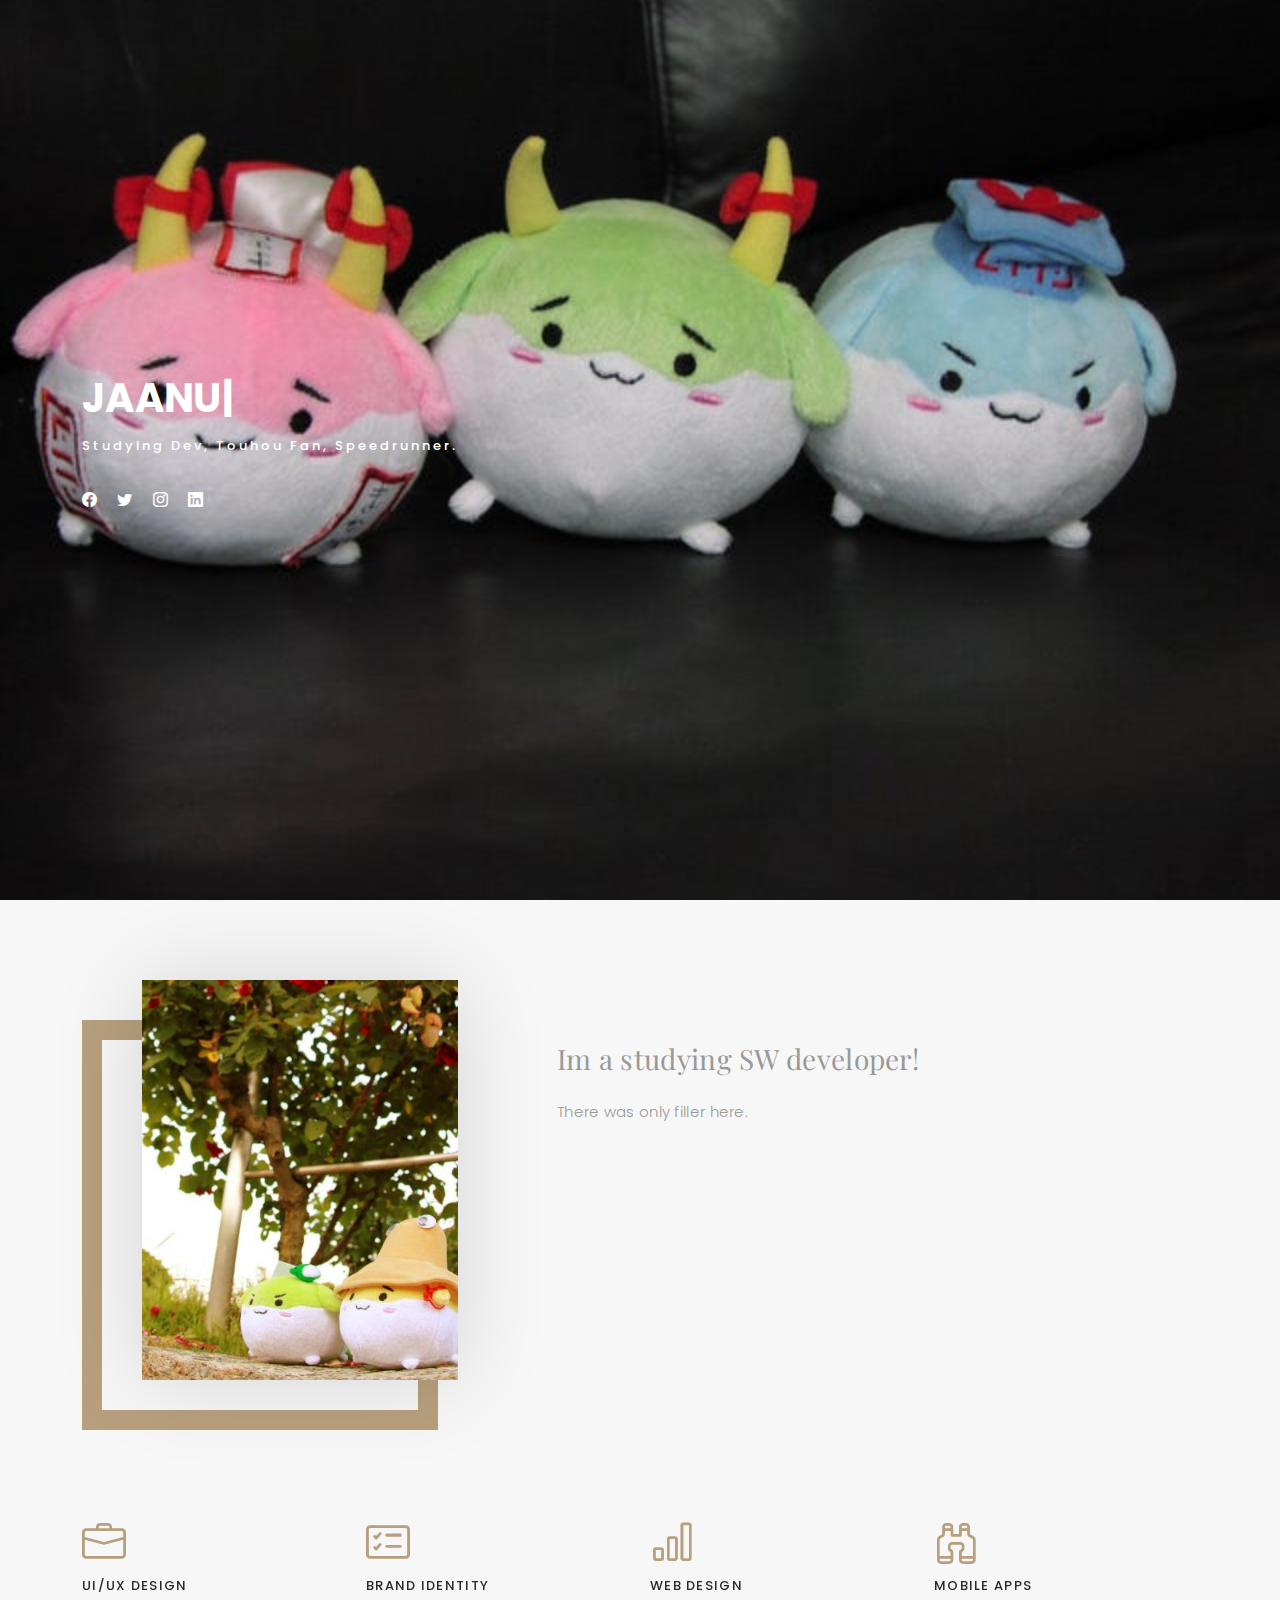
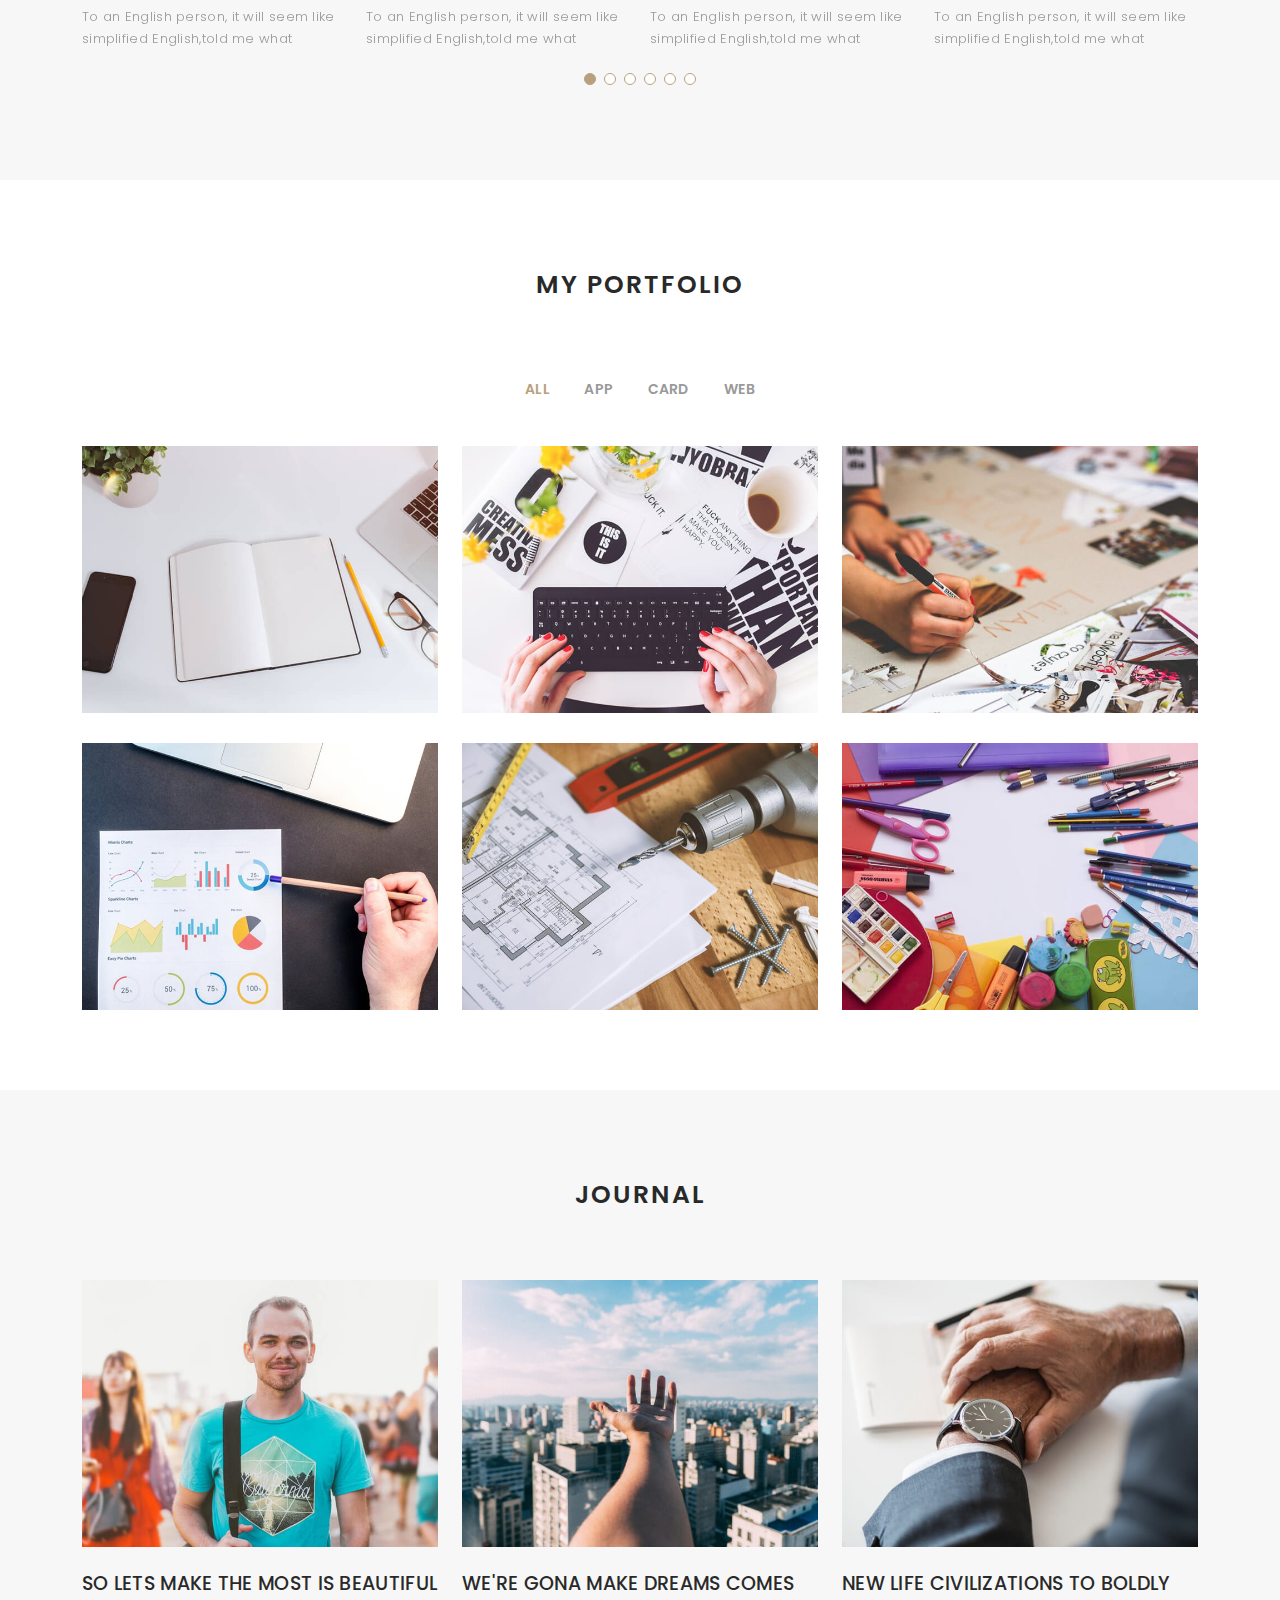
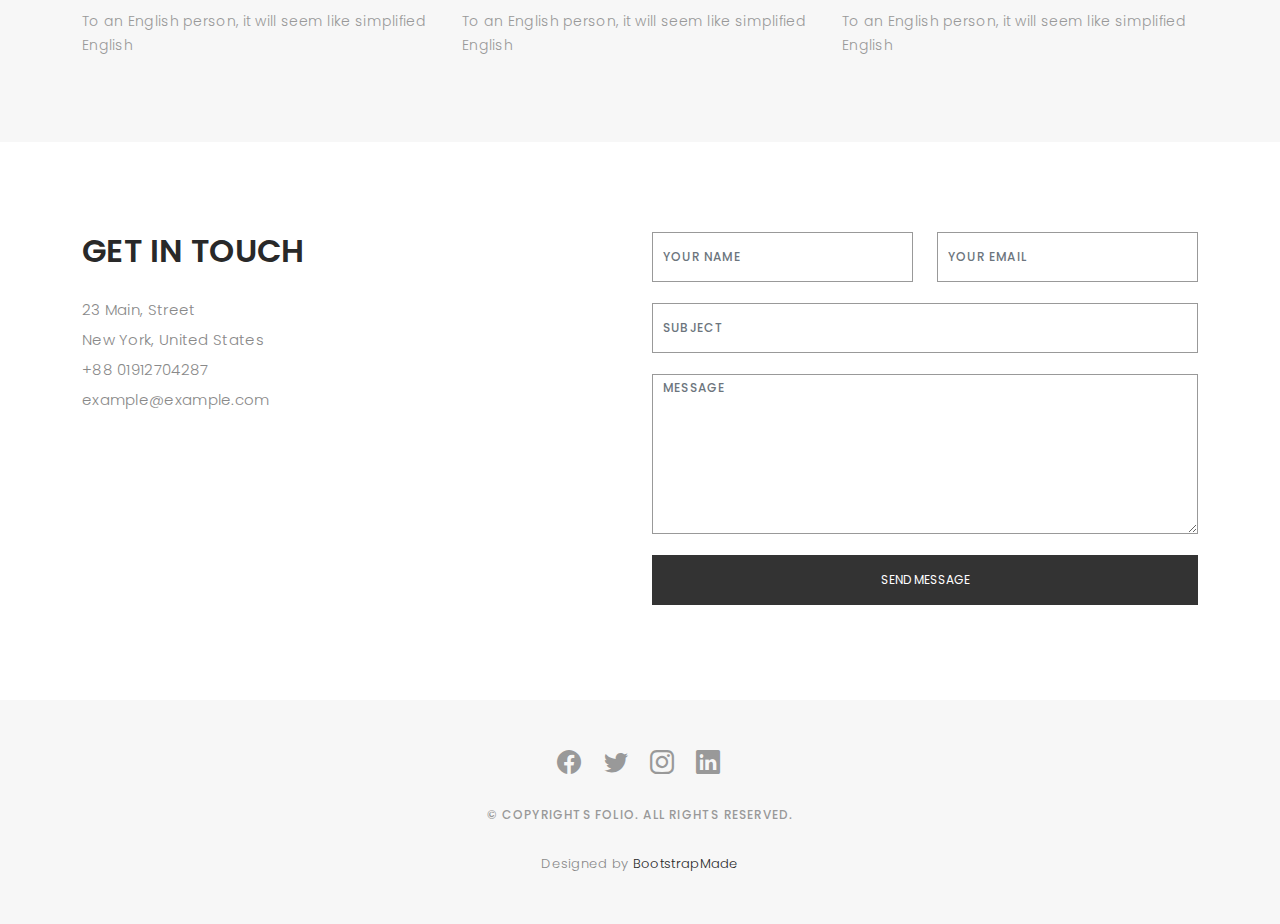
==== index.html @ e224da46 "toka" ====
<!DOCTYPE html>
<html lang="en">

<head>
  <meta charset="utf-8">
  <meta content="width=device-width, initial-scale=1.0" name="viewport">

  <title>Folio Bootstrap Template - Index</title>
  <meta content="" name="description">
  <meta content="" name="keywords">

  <!-- Favicons -->
  <link href="assets/img/favicon.png" rel="icon">
  <link href="assets/img/apple-touch-icon.png" rel="apple-touch-icon">

  <!-- Google Fonts -->
  <link href="https://fonts.googleapis.com/css?family=Poppins:300,300i,400,400i,500,500i,600,600i,700,700i|Playfair+Display:400,400i,500,500i,600,600i,700,700i,900,900i" rel="stylesheet">

  <!-- Vendor CSS Files -->
  <link href="assets/vendor/bootstrap/css/bootstrap.min.css" rel="stylesheet">
  <link href="assets/vendor/bootstrap-icons/bootstrap-icons.css" rel="stylesheet">
  <link href="assets/vendor/boxicons/css/boxicons.min.css" rel="stylesheet">
  <link href="assets/vendor/glightbox/css/glightbox.min.css" rel="stylesheet">
  <link href="assets/vendor/swiper/swiper-bundle.min.css" rel="stylesheet">

  <!-- Template Main CSS File -->
  <link href="assets/css/style.css" rel="stylesheet">

  <!-- =======================================================
  * Template Name: Folio - v4.7.0
  * Template URL: https://bootstrapmade.com/folio-bootstrap-portfolio-template/
  * Author: BootstrapMade.com
  * License: https://bootstrapmade.com/license/
  ======================================================== -->
</head>

<body>

  <!-- ======= Header ======= -->
  <header id="header" class="fixed-top ">
    <div class="container d-flex align-items-center justify-content-between">

      <a href="index.html" class="logo"><img src="assets/img/logo.png" alt="" class="img-fluid"></a>
      <!-- Uncomment below if you prefer to use an text logo -->
      <!-- <h1 class="logo"><a href="index.html">Folio</a></h1> -->

      <nav id="navbar" class="navbar">
        <ul>
          <li><a class="nav-link scrollto active" href="#hero">Home</a></li>
          <li><a class="nav-link scrollto" href="#about">About</a></li>
          <li><a class="nav-link  scrollto" href="#portfolio">Portfolio</a></li>
          <li><a class="nav-link  scrollto" href="#journal">Blog</a></li>
          <li class="dropdown"><a href="#"><span>Drop Down</span> <i class="bi bi-chevron-down"></i></a>
            <ul>
              <li><a href="#">Drop Down 1</a></li>
              <li class="dropdown"><a href="#"><span>Deep Drop Down</span> <i class="bi bi-chevron-right"></i></a>
                <ul>
                  <li><a href="#">Deep Drop Down 1</a></li>
                  <li><a href="#">Deep Drop Down 2</a></li>
                  <li><a href="#">Deep Drop Down 3</a></li>
                  <li><a href="#">Deep Drop Down 4</a></li>
                  <li><a href="#">Deep Drop Down 5</a></li>
                </ul>
              </li>
              <li><a href="#">Drop Down 2</a></li>
              <li><a href="#">Drop Down 3</a></li>
              <li><a href="#">Drop Down 4</a></li>
            </ul>
          </li>
          <li><a class="nav-link scrollto" href="#contact">Contact</a></li>
        </ul>
        <i class="bi bi-list mobile-nav-toggle"></i>
      </nav><!-- .navbar -->

    </div>
  </header><!-- End Header -->

  <!-- ======= Hero Section ======= -->
  <div id="hero" class="home">

    <div class="container">
      <div class="hero-content">
        <h1><span class="typed" data-typed-items="Jaanu Ville, Student, Quick, Writer, Music addict"></span></h1>
        <p>Studying Dev, Touhou fan, speedrunner.</p>

        <ul class="list-unstyled list-social">
          <li><a href="#"><i class="bi bi-facebook"></i></a></li>
          <li><a href="#"><i class="bi bi-twitter"></i></a></li>
          <li><a href="#"><i class="bi bi-instagram"></i></a></li>
          <li><a href="#"><i class="bi bi-linkedin"></i></a></li>
        </ul>
      </div>
    </div>
  </div><!-- End Hero -->

  <main id="main">

    <!-- ======= About Section ======= -->
    <div id="about" class="paddsection">
      <div class="container">
        <div class="row justify-content-between">

          <div class="col-lg-4 ">
            <div class="div-img-bg">
              <div class="about-img">
                <img src="assets/img/me.jpg" class="img-responsive" alt="me">
              </div>
            </div>
          </div>

          <div class="col-lg-7">
            <div class="about-descr">

              <p class="p-heading">Im a studying SW developer!</p>
              <p class="separator">There was only filler here.</p>

            </div>

          </div>
        </div>
      </div>
    </div><!-- End About Section -->

    <!-- ======= Services Section ======= -->
    <div id="services">
      <div class="container">

        <div class="services-slider swiper" data-aos="fade-up" data-aos-delay="100">
          <div class="swiper-wrapper">

            <div class="swiper-slide">
              <div class="services-block">
                <i class="bi bi-briefcase"></i>
                <span>UI/UX DESIGN</span>
                <p class="separator">To an English person, it will seem like simplified English,told me what </p>
              </div>
            </div><!-- End testimonial item -->

            <div class="swiper-slide">
              <div class="services-block">
                <i class="bi bi-card-checklist"></i>
                <span>BRAND IDENTITY</span>
                <p class="separator">To an English person, it will seem like simplified English,told me what </p>
              </div>
            </div><!-- End testimonial item -->

            <div class="swiper-slide">
              <div class="services-block">
                <i class="bi bi-bar-chart"></i>
                <span>WEB DESIGN</span>
                <p class="separator">To an English person, it will seem like simplified English,told me what </p>
              </div>
            </div><!-- End testimonial item -->

            <div class="swiper-slide">
              <div class="services-block">
                <i class="bi bi-binoculars"></i>
                <span>MOBILE APPS</span>
                <p class="separator">To an English person, it will seem like simplified English,told me what </p>
              </div>
            </div><!-- End testimonial item -->

            <div class="swiper-slide">
              <div class="services-block">
                <i class="bi bi-brightness-high"></i>
                <span>Analytics</span>
                <p class="separator">To an English person, it will seem like simplified English,told me what </p>
              </div>
            </div><!-- End testimonial item -->

            <div class="swiper-slide">
              <div class="services-block">
                <i class="bi bi-calendar4-week"></i>
                <span>PHOTOGRAPHY</span>
                <p class="separator">To an English person, it will seem like simplified English,told me what </p>
              </div>
            </div><!-- End testimonial item -->

          </div>
          <div class="swiper-pagination"></div>
        </div>

      </div>

    </div><!-- End Services Section -->

    <!-- ======= Portfolio Section ======= -->
    <div id="portfolio" class="paddsection">

      <div class="container">
        <div class="section-title text-center">
          <h2>My Portfolio</h2>
        </div>
      </div>

      <div class="container">

        <div class="row">
          <div class="col-lg-12 d-flex justify-content-center">
            <ul id="portfolio-flters">
              <li data-filter="*" class="filter-active">All</li>
              <li data-filter=".filter-app">App</li>
              <li data-filter=".filter-card">Card</li>
              <li data-filter=".filter-web">Web</li>
            </ul>
          </div>
        </div>

        <div class="row portfolio-container">

          <div class="col-lg-4 col-md-6 portfolio-item filter-app">
            <img src="assets/img/portfolio/portfolio-1.jpg" class="img-fluid" alt="">
            <div class="portfolio-info">
              <h4>App 1</h4>
              <p>App</p>
              <a href="assets/img/portfolio/portfolio-1.jpg" data-gallery="portfolioGallery" class="portfolio-lightbox preview-link" title="App 1"><i class="bx bx-plus"></i></a>
              <a href="portfolio-details.html" class="details-link" title="More Details"><i class="bx bx-link"></i></a>
            </div>
          </div>

          <div class="col-lg-4 col-md-6 portfolio-item filter-web">
            <img src="assets/img/portfolio/portfolio-2.jpg" class="img-fluid" alt="">
            <div class="portfolio-info">
              <h4>Web 3</h4>
              <p>Web</p>
              <a href="assets/img/portfolio/portfolio-2.jpg" data-gallery="portfolioGallery" class="portfolio-lightbox preview-link" title="Web 3"><i class="bx bx-plus"></i></a>
              <a href="portfolio-details.html" class="details-link" title="More Details"><i class="bx bx-link"></i></a>
            </div>
          </div>

          <div class="col-lg-4 col-md-6 portfolio-item filter-app">
            <img src="assets/img/portfolio/portfolio-3.jpg" class="img-fluid" alt="">
            <div class="portfolio-info">
              <h4>App 2</h4>
              <p>App</p>
              <a href="assets/img/portfolio/portfolio-3.jpg" data-gallery="portfolioGallery" class="portfolio-lightbox preview-link" title="App 2"><i class="bx bx-plus"></i></a>
              <a href="portfolio-details.html" class="details-link" title="More Details"><i class="bx bx-link"></i></a>
            </div>
          </div>

          <div class="col-lg-4 col-md-6 portfolio-item filter-card">
            <img src="assets/img/portfolio/portfolio-4.jpg" class="img-fluid" alt="">
            <div class="portfolio-info">
              <h4>Card 2</h4>
              <p>Card</p>
              <a href="assets/img/portfolio/portfolio-4.jpg" data-gallery="portfolioGallery" class="portfolio-lightbox preview-link" title="Card 2"><i class="bx bx-plus"></i></a>
              <a href="portfolio-details.html" class="details-link" title="More Details"><i class="bx bx-link"></i></a>
            </div>
          </div>

          <div class="col-lg-4 col-md-6 portfolio-item filter-web">
            <img src="assets/img/portfolio/portfolio-5.jpg" class="img-fluid" alt="">
            <div class="portfolio-info">
              <h4>Web 2</h4>
              <p>Web</p>
              <a href="assets/img/portfolio/portfolio-5.jpg" data-gallery="portfolioGallery" class="portfolio-lightbox preview-link" title="Web 2"><i class="bx bx-plus"></i></a>
              <a href="portfolio-details.html" class="details-link" title="More Details"><i class="bx bx-link"></i></a>
            </div>
          </div>

          <div class="col-lg-4 col-md-6 portfolio-item filter-app">
            <img src="assets/img/portfolio/portfolio-6.jpg" class="img-fluid" alt="">
            <div class="portfolio-info">
              <h4>App 3</h4>
              <p>App</p>
              <a href="assets/img/portfolio/portfolio-6.jpg" data-gallery="portfolioGallery" class="portfolio-lightbox preview-link" title="App 3"><i class="bx bx-plus"></i></a>
              <a href="portfolio-details.html" class="details-link" title="More Details"><i class="bx bx-link"></i></a>
            </div>
          </div>

        </div>

      </div>

    </div><!-- End Portfolio Section -->

    <!-- ======= Journal Section ======= -->
    <div id="journal" class="text-left paddsection">

      <div class="container">
        <div class="section-title text-center">
          <h2>journal</h2>
        </div>
      </div>

      <div class="container">
        <div class="journal-block">
          <div class="row">

            <div class="col-lg-4 col-md-6">
              <div class="journal-info">

                <a href="blog-single.html"><img src="assets/img/blog-post-1.jpg" class="img-responsive" alt="img"></a>

                <div class="journal-txt">

                  <h4><a href="blog-single.html">SO LETS MAKE THE MOST IS BEAUTIFUL</a></h4>
                  <p class="separator">To an English person, it will seem like simplified English
                  </p>

                </div>

              </div>
            </div>

            <div class="col-lg-4 col-md-6">
              <div class="journal-info">

                <a href="blog-single.html"><img src="assets/img/blog-post-2.jpg" class="img-responsive" alt="img"></a>

                <div class="journal-txt">

                  <h4><a href="blog-single.html">WE'RE GONA MAKE DREAMS COMES</a></h4>
                  <p class="separator">To an English person, it will seem like simplified English
                  </p>

                </div>

              </div>
            </div>

            <div class="col-lg-4 col-md-6">
              <div class="journal-info">

                <a href="blog-single.html"><img src="assets/img/blog-post-3.jpg" class="img-responsive" alt="img"></a>

                <div class="journal-txt">

                  <h4><a href="blog-single.html">NEW LIFE CIVILIZATIONS TO BOLDLY</a></h4>
                  <p class="separator">To an English person, it will seem like simplified English
                  </p>

                </div>

              </div>
            </div>

          </div>
        </div>
      </div>

    </div><!-- End Journal Section -->

    <!-- ======= Contact Section ======= -->
    <div id="contact" class="paddsection">
      <div class="container">
        <div class="contact-block1">
          <div class="row">

            <div class="col-lg-6">
              <div class="contact-contact">

                <h2 class="mb-30">GET IN TOUCH</h2>

                <ul class="contact-details">
                  <li><span>23 Main, Street</span></li>
                  <li><span>New York, United States</span></li>
                  <li><span>+88 01912704287</span></li>
                  <li><span>example@example.com</span></li>
                </ul>

              </div>
            </div>

            <div class="col-lg-6">
              <form action="forms/contact.php" method="post" role="form" class="php-email-form">
                <div class="row gy-3">

                  <div class="col-lg-6">
                    <div class="form-group contact-block1">
                      <input type="text" name="name" class="form-control" id="name" placeholder="Your Name" required>
                    </div>
                  </div>

                  <div class="col-lg-6">
                    <div class="form-group">
                      <input type="email" class="form-control" name="email" id="email" placeholder="Your Email" required>
                    </div>
                  </div>

                  <div class="col-lg-12">
                    <div class="form-group">
                      <input type="text" class="form-control" name="subject" id="subject" placeholder="Subject" required>
                    </div>
                  </div>

                  <div class="col-lg-12">
                    <div class="form-group">
                      <textarea class="form-control" name="message" placeholder="Message" required></textarea>
                    </div>
                  </div>

                  <div class="col-lg-12">
                    <div class="loading">Loading</div>
                    <div class="error-message"></div>
                    <div class="sent-message">Your message has been sent. Thank you!</div>
                  </div>

                  <div class="mt-0">
                    <input type="submit" class="btn btn-defeault btn-send" value="Send message">
                  </div>

                </div>
              </form>
            </div>
          </div>
        </div>
      </div>
    </div><!-- End Contact Section -->

  </main><!-- End #main -->

  <!-- ======= Footer ======= -->
  <div id="footer" class="text-center">
    <div class="container">
      <div class="socials-media text-center">

        <ul class="list-unstyled">
          <li><a href="#"><i class="bi bi-facebook"></i></a></li>
          <li><a href="#"><i class="bi bi-twitter"></i></a></li>
          <li><a href="#"><i class="bi bi-instagram"></i></a></li>
          <li><a href="#"><i class="bi bi-linkedin"></i></a></li>
        </ul>

      </div>

      <p>&copy; Copyrights Folio. All rights reserved.</p>

      <div class="credits">
        <!--
        All the links in the footer should remain intact.
        You can delete the links only if you purchased the pro version.
        Licensing information: https://bootstrapmade.com/license/
        Purchase the pro version with working PHP/AJAX contact form: https://bootstrapmade.com/buy/?theme=Folio
      -->
        Designed by <a href="https://bootstrapmade.com/">BootstrapMade</a>
      </div>

    </div>
  </div><!-- End Footer -->

  <a href="#" class="back-to-top d-flex align-items-center justify-content-center"><i class="bi bi-arrow-up-short"></i></a>

  <!-- Vendor JS Files -->
  <script src="assets/vendor/bootstrap/js/bootstrap.bundle.min.js"></script>
  <script src="assets/vendor/glightbox/js/glightbox.min.js"></script>
  <script src="assets/vendor/isotope-layout/isotope.pkgd.min.js"></script>
  <script src="assets/vendor/swiper/swiper-bundle.min.js"></script>
  <script src="assets/vendor/typed.js/typed.min.js"></script>
  <script src="assets/vendor/php-email-form/validate.js"></script>

  <!-- Template Main JS File -->
  <script src="assets/js/main.js"></script>

</body>

</html>
---- assets/css/style.css ----
/**
* Template Name: Folio - v4.7.0
* Template URL: https://bootstrapmade.com/folio-bootstrap-portfolio-template/
* Author: BootstrapMade.com
* License: https://bootstrapmade.com/license/
*/

/*--------------------------------------------------------------
# General
--------------------------------------------------------------*/
body {
  background: #ffffff;
  color: #898989;
  font-family: "Poppins", helvetica;
  font-size: 15px;
  font-weight: 300;
  line-height: 20px;
  letter-spacing: 0.02em;
  overflow-x: hidden;
  margin: 0 auto;
  padding: 0;
  box-sizing: border-box;
}

h1, h2, h3, h4, h5, h6 {
  margin: 0;
}

h2 {
  color: #292929;
  font-weight: 600;
}

h4 {
  color: #292929;
  font-size: 14px;
  font-weight: 600;
}

a {
  color: #292929;
  text-decoration: none !important;
  transition: all 0.5s ease-in-out 0s;
}

a:hover {
  transition: all 0.5s ease-in-out 0s;
}

p {
  margin: 25px 0;
  padding: 0;
  font-size: 15px;
  color: #999999;
  line-height: 28px;
}

::-moz-selection {
  background: #b8a07e;
  color: #fff;
}

::selection {
  background: #b8a07e;
  color: #fff;
}

.btn {
  background: #333;
  border: medium none;
  border-radius: 0;
  color: #fff;
  font-size: 12px;
  height: 50px;
  line-height: 50px;
  padding: 0 30px;
  text-transform: uppercase;
}

.btn:hover, .btn:focus {
  color: #fff;
}

.padDiv {
  padding: 30px 20px;
}

.section-title {
  margin-bottom: 70px;
}

.section-title h2 {
  font-size: 25px;
  letter-spacing: 2px;
  text-transform: uppercase;
}

.form-control {
  background-color: transparent;
  border: 1px solid #999;
  border-radius: 0;
  color: #999999;
  font-size: 12px;
  font-weight: 500;
  height: 50px;
  letter-spacing: 0.1em;
  padding-left: 10px;
  margin: 0 0 25px 0;
  line-height: 14px;
  text-transform: uppercase;
}

.form-control:focus {
  box-shadow: none;
  outline: 0 none;
}

.paddsection {
  padding-top: 90px;
  padding-bottom: 90px;
}

.paddsections {
  padding-top: 90px;
  padding-bottom: 90px !important;
}

.hvr-shutter-in-horizontal::before {
  background: #333;
}

.hvr-shutter-in-horizontal:hover {
  background: #b8a07e;
}

.mb-30 {
  margin-bottom: 30px;
}

.main-content {
  padding-top: 140px;
}

/*--------------------------------------------------------------
# Back to top button
--------------------------------------------------------------*/
.back-to-top {
  position: fixed;
  visibility: hidden;
  opacity: 0;
  right: 15px;
  bottom: 15px;
  z-index: 996;
  background: #b8a07e;
  width: 40px;
  height: 40px;
  border-radius: 4px;
  transition: all 0.4s;
}
.back-to-top i {
  font-size: 28px;
  color: #fff;
  line-height: 0;
}
.back-to-top:hover {
  background: #c6b398;
  color: #fff;
}
.back-to-top.active {
  visibility: visible;
  opacity: 1;
}

/*--------------------------------------------------------------
# Header
--------------------------------------------------------------*/
#header {
  transition: all 0.5s;
  z-index: 997;
  padding: 15px 0;
  background-color: #fff;
  top: -100%;
  box-shadow: 0px 2px 25px rgba(0, 0, 0, 0.08);
}
#header.header-scrolled, #header.header-inner-pages {
  top: 0;
}
#header .logo {
  font-size: 30px;
  margin: 0;
  padding: 0;
  line-height: 1;
  font-weight: 600;
  letter-spacing: 1px;
  font-family: "Playfair Display", sans-serif;
  font-style: italic;
}
#header .logo a {
  color: #898989;
}
#header .logo img {
  max-height: 40px;
}
@media (max-width: 992px) {
  #header {
    border: 0;
  }
}

/*--------------------------------------------------------------
# Navigation Menu
--------------------------------------------------------------*/
/**
* Desktop Navigation 
*/
.navbar {
  padding: 0;
}
.navbar ul {
  margin: 0;
  padding: 0;
  display: flex;
  list-style: none;
  align-items: center;
}
.navbar li {
  position: relative;
}
.navbar a, .navbar a:focus {
  display: flex;
  align-items: center;
  justify-content: space-between;
  padding: 10px 0 10px 30px;
  font-family: "Poppins", sans-serif;
  font-size: 14px;
  font-weight: 500;
  color: #7e7d7d;
  white-space: nowrap;
  transition: 0.3s;
}
.navbar a i, .navbar a:focus i {
  font-size: 12px;
  line-height: 0;
  margin-left: 5px;
}
.navbar a:hover, .navbar .active, .navbar .active:focus, .navbar li:hover > a {
  color: #b8a07e;
}
.navbar .dropdown ul {
  display: block;
  position: absolute;
  left: 30px;
  top: calc(100% + 30px);
  margin: 0;
  padding: 10px 0;
  z-index: 99;
  opacity: 0;
  visibility: hidden;
  background: #fff;
  box-shadow: 0px 0px 30px rgba(127, 137, 161, 0.25);
  transition: 0.3s;
}
.navbar .dropdown ul li {
  min-width: 200px;
}
.navbar .dropdown ul a {
  padding: 10px 20px;
  font-weight: 400;
}
.navbar .dropdown ul a i {
  font-size: 12px;
}
.navbar .dropdown ul a:hover, .navbar .dropdown ul .active:hover, .navbar .dropdown ul li:hover > a {
  color: #b8a07e;
}
.navbar .dropdown:hover > ul {
  opacity: 1;
  top: 100%;
  visibility: visible;
}
.navbar .dropdown .dropdown ul {
  top: 0;
  left: calc(100% - 30px);
  visibility: hidden;
}
.navbar .dropdown .dropdown:hover > ul {
  opacity: 1;
  top: 0;
  left: 100%;
  visibility: visible;
}
@media (max-width: 1366px) {
  .navbar .dropdown .dropdown ul {
    left: -90%;
  }
  .navbar .dropdown .dropdown:hover > ul {
    left: -100%;
  }
}

/**
* Mobile Navigation 
*/
.mobile-nav-toggle {
  color: #4b4a4a;
  font-size: 28px;
  cursor: pointer;
  display: none;
  line-height: 0;
  transition: 0.5s;
}
.mobile-nav-toggle.bi-x {
  color: #fff;
}

@media (max-width: 991px) {
  .mobile-nav-toggle {
    display: block;
  }

  .navbar ul {
    display: none;
  }
}
.navbar-mobile {
  position: fixed;
  overflow: hidden;
  top: 0;
  right: 0;
  left: 0;
  bottom: 0;
  background: rgba(49, 49, 49, 0.9);
  transition: 0.3s;
}
.navbar-mobile .mobile-nav-toggle {
  position: absolute;
  top: 15px;
  right: 15px;
}
.navbar-mobile ul {
  display: block;
  position: absolute;
  top: 55px;
  right: 15px;
  bottom: 15px;
  left: 15px;
  padding: 10px 0;
  border-radius: 10px;
  background-color: #fff;
  overflow-y: auto;
  transition: 0.3s;
}
.navbar-mobile a, .navbar-mobile a:focus {
  padding: 10px 20px;
  font-size: 15px;
  color: #4b4a4a;
}
.navbar-mobile a:hover, .navbar-mobile .active, .navbar-mobile li:hover > a {
  color: #b8a07e;
}
.navbar-mobile .getstarted, .navbar-mobile .getstarted:focus {
  margin: 15px;
}
.navbar-mobile .dropdown ul {
  position: static;
  display: none;
  margin: 10px 20px;
  padding: 10px 0;
  z-index: 99;
  opacity: 1;
  visibility: visible;
  background: #fff;
  box-shadow: 0px 0px 30px rgba(127, 137, 161, 0.25);
}
.navbar-mobile .dropdown ul li {
  min-width: 200px;
}
.navbar-mobile .dropdown ul a {
  padding: 10px 20px;
}
.navbar-mobile .dropdown ul a i {
  font-size: 12px;
}
.navbar-mobile .dropdown ul a:hover, .navbar-mobile .dropdown ul .active:hover, .navbar-mobile .dropdown ul li:hover > a {
  color: #b8a07e;
}
.navbar-mobile .dropdown > .dropdown-active {
  display: block;
}

/*--------------------------------------------------------------
# Hero
--------------------------------------------------------------*/
#hero {
  background: url("../img/home-bg.jpg") repeat scroll center center/cover;
  height: 100vh;
  width: 100%;
}

#hero .hero-content {
  height: 100vh;
  text-align: left;
  width: 100%;
  display: flex;
  justify-content: center;
  flex-direction: column;
}

.hero-content h1 {
  font-size: 40px;
  font-weight: 700;
  margin-bottom: 10px;
  text-transform: uppercase;
  color: #fff;
}

.hero-content p {
  font-size: 13px;
  letter-spacing: 3px;
  margin-top: 0;
  margin-bottom: 30px;
  text-transform: capitalize;
  color: #fff;
  font-weight: 500;
}

.hero-content .list-social li {
  float: left;
  margin-right: 20px;
}

.hero-content .list-social li i {
  color: #fff;
  font-size: 15px;
}

/*--------------------------------------------------------------
# Breadcrumbs
--------------------------------------------------------------*/
.breadcrumbs {
  padding: 120px 0 0 0;
  background-color: white;
  min-height: 40px;
}
@media (max-width: 992px) {
  .breadcrumbs {
    padding-top: 100px;
  }
}
.breadcrumbs h2 {
  font-size: 24px;
  font-weight: 300;
  margin: 0;
}
@media (max-width: 992px) {
  .breadcrumbs h2 {
    margin: 0 0 10px 0;
  }
}
.breadcrumbs ol {
  display: flex;
  flex-wrap: wrap;
  list-style: none;
  padding: 0;
  margin: 0;
  font-size: 14px;
}
.breadcrumbs ol li + li {
  padding-left: 10px;
}
.breadcrumbs ol li + li::before {
  display: inline-block;
  padding-right: 10px;
  color: #6c757d;
  content: "/";
}
@media (max-width: 768px) {
  .breadcrumbs .d-flex {
    display: block !important;
  }
  .breadcrumbs ol {
    display: block;
  }
  .breadcrumbs ol li {
    display: inline-block;
  }
}

/*-----------------------------------------------------------------------------------*/
/*  About
/*-----------------------------------------------------------------------------------*/
#about {
  width: 100%;
  height: auto;
  background: #f7f7f7;
  padding-top: 120px;
}

#about .div-img-bg {
  padding-bottom: 30px;
  border: 20px solid #b8a07e;
}

#about .div-img-bg .about-img img {
  width: 100%;
  box-shadow: 0px 0px 85px 0px rgba(0, 0, 0, 0.14);
  margin-top: -60px;
  margin-left: 40px;
  height: 400px;
  -o-object-fit: cover;
  object-fit: cover;
}

#about .about-descr .p-heading {
  font-family: "Playfair Display", serif;
  font-size: 28px;
  text-align: left;
}

#about .about-descr .separator {
  max-width: 80%;
  margin-bottom: 0;
  text-align: left;
}

/*--------------------------------------------------------------
# Services
--------------------------------------------------------------*/
#services {
  background: #f7f7f7;
  position: relative;
  padding-bottom: 80px;
}

.services-block span {
  margin: 10px 0;
  position: relative;
  font-size: 13px;
  color: #292929;
  letter-spacing: 0.1em;
  font-weight: 500;
  text-transform: uppercase;
  display: block;
}

.services-block .separator {
  margin: 0;
  font-size: 13px;
  line-height: 22px;
}

.services-block i {
  font-size: 44px;
  color: #b8a07e;
  line-height: 44px;
}

.services-slider .swiper-pagination {
  margin-top: 30px;
  position: relative;
}
.services-slider .swiper-pagination .swiper-pagination-bullet {
  width: 12px;
  height: 12px;
  background-color: #fff;
  opacity: 1;
  border: 1px solid #b8a07e;
}
.services-slider .swiper-pagination .swiper-pagination-bullet-active {
  background-color: #b8a07e;
}

/*--------------------------------------------------------------
# Portfolio
--------------------------------------------------------------*/
#portfolio {
  position: relative;
  padding-bottom: 50px;
}
#portfolio #portfolio-flters {
  padding: 0;
  margin: 0 auto 35px auto;
  list-style: none;
  text-align: center;
  border-radius: 50px;
  padding: 2px 15px;
}
#portfolio #portfolio-flters li {
  cursor: pointer;
  display: inline-block;
  padding: 10px 15px 8px 15px;
  font-size: 14px;
  font-weight: 600;
  line-height: 1;
  text-transform: uppercase;
  color: #999999;
  margin-bottom: 5px;
  transition: all 0.3s ease-in-out;
}
#portfolio #portfolio-flters li:hover, #portfolio #portfolio-flters li.filter-active {
  color: #b8a07e;
}
#portfolio #portfolio-flters li:last-child {
  margin-right: 0;
}
#portfolio .portfolio-item {
  margin-bottom: 30px;
}
#portfolio .portfolio-item .portfolio-info {
  opacity: 0;
  position: absolute;
  left: 30px;
  right: 30px;
  bottom: 0;
  z-index: 3;
  transition: all ease-in-out 0.3s;
  background: rgba(255, 255, 255, 0.9);
  padding: 15px;
}
#portfolio .portfolio-item .portfolio-info h4 {
  font-size: 18px;
  color: #666;
  font-weight: 600;
  margin-bottom: 10px;
}
#portfolio .portfolio-item .portfolio-info p {
  color: #999;
  font-size: 14px;
  margin: 0;
  padding: 0;
}
#portfolio .portfolio-item .portfolio-info .preview-link, #portfolio .portfolio-item .portfolio-info .details-link {
  position: absolute;
  right: 40px;
  font-size: 24px;
  top: calc(50% - 18px);
  color: #b8a07e;
}
#portfolio .portfolio-item .portfolio-info .preview-link:hover, #portfolio .portfolio-item .portfolio-info .details-link:hover {
  color: #cab89f;
}
#portfolio .portfolio-item .portfolio-info .details-link {
  right: 10px;
}
#portfolio .portfolio-item:hover .portfolio-info {
  opacity: 1;
  bottom: 20px;
}

/*--------------------------------------------------------------
# Portfolio Details
--------------------------------------------------------------*/
.portfolio-details {
  padding-top: 40px;
}
.portfolio-details .portfolio-details-slider img {
  width: 100%;
}
.portfolio-details .portfolio-details-slider .swiper-pagination {
  margin-top: 20px;
  position: relative;
}
.portfolio-details .portfolio-details-slider .swiper-pagination .swiper-pagination-bullet {
  width: 12px;
  height: 12px;
  background-color: #fff;
  opacity: 1;
  border: 1px solid #b8a07e;
}
.portfolio-details .portfolio-details-slider .swiper-pagination .swiper-pagination-bullet-active {
  background-color: #b8a07e;
}
.portfolio-details .portfolio-info {
  padding: 30px;
  box-shadow: 0px 0 30px rgba(75, 74, 74, 0.08);
}
.portfolio-details .portfolio-info h3 {
  font-size: 22px;
  font-weight: 700;
  margin-bottom: 20px;
  padding-bottom: 20px;
  border-bottom: 1px solid #eee;
}
.portfolio-details .portfolio-info ul {
  list-style: none;
  padding: 0;
  font-size: 15px;
}
.portfolio-details .portfolio-info ul li + li {
  margin-top: 10px;
}
.portfolio-details .portfolio-description {
  padding-top: 30px;
}
.portfolio-details .portfolio-description h2 {
  font-size: 26px;
  font-weight: 700;
  margin-bottom: 20px;
}
.portfolio-details .portfolio-description p {
  padding: 0;
}

/*--------------------------------------------------------------
# Journal
--------------------------------------------------------------*/
#journal, #journal-blog {
  height: auto;
  width: 100%;
  background: #f7f7f7;
  padding-bottom: 60px;
  position: relative;
}

#journal-blog {
  background: #fff;
  padding-bottom: 30px;
}

#journal .journal-block {
  display: inline-block;
  height: auto;
  width: 100%;
}

#journal .journal-block .journal-info {
  position: relative;
}

.journal-block .journal-info img {
  max-width: 100%;
}

.journal-block .journal-info .journal-txt {
  padding: 25px 0px;
  position: relative;
}

.journal-block .journal-info .journal-txt h4 a {
  display: block;
  font-size: 19px;
  line-height: 24px;
  margin: 0 0 13px 0;
  font-weight: 500;
  color: #292929;
  transition: all 0.5s ease-in-out 0s;
}

.journal-block .journal-info .journal-txt h4 a:hover {
  color: #b8a07e;
  transition: all 0.5s ease-in-out 0s;
}

.journal-block .journal-info .journal-txt p {
  margin: 0;
  font-size: 14px;
  line-height: 24px;
}

/*--------------------------------------------------------------
# Journal
--------------------------------------------------------------*/
#contact {
  height: auto;
  width: 100%;
}

.contact-details {
  list-style: none;
  margin: 0;
  padding: 0;
}

.contact-details li {
  padding-bottom: 10px;
}

#contact input, #contact textarea {
  width: 100%;
  margin-bottom: 5px;
}

#contact textarea {
  min-height: 160px;
}

.php-email-form .error-message {
  display: none;
  color: #fff;
  background: #ed3c0d;
  text-align: left;
  padding: 15px;
  margin-bottom: 15px;
  font-weight: 600;
}
.php-email-form .error-message br + br {
  margin-top: 25px;
}
.php-email-form .sent-message {
  display: none;
  color: #fff;
  background: #18d26e;
  text-align: center;
  padding: 15px;
  font-weight: 600;
  margin-bottom: 15px;
}
.php-email-form .loading {
  display: none;
  background: #fff;
  text-align: center;
  padding: 15px;
  margin-bottom: 15px;
}
.php-email-form .loading:before {
  content: "";
  display: inline-block;
  border-radius: 50%;
  width: 24px;
  height: 24px;
  margin: 0 10px -6px 0;
  border: 3px solid #18d26e;
  border-top-color: #eee;
  -webkit-animation: animate-loading 1s linear infinite;
  animation: animate-loading 1s linear infinite;
}

@-webkit-keyframes animate-loading {
  0% {
    transform: rotate(0deg);
  }
  100% {
    transform: rotate(360deg);
  }
}

@keyframes animate-loading {
  0% {
    transform: rotate(0deg);
  }
  100% {
    transform: rotate(360deg);
  }
}
/*--------------------------------------------------------------
# Blog
--------------------------------------------------------------*/
/*  Navbar fixd page */
.subpage-nav {
  display: block !important;
}

/*-----------------------------------------------------------------------------------*/
/*  /* Single page */
/*-----------------------------------------------------------------------------------*/
#journal-blog {
  padding-top: 140px;
}

/* main content */
.main-content {
  background: #f7f7f7;
}

.main-content .container-main {
  display: inline-block;
  width: 100%;
}

.main-content .container-main .block-main {
  margin-bottom: 30px;
  overflow: hidden;
}

.container-main .block-main .content-main {
  background: #fff none repeat scroll 0 0;
  display: inline-block;
  width: 100%;
}

.journal-txt h4 a {
  display: block;
  font-size: 19px;
  line-height: 24px;
  margin: 0 0 13px 0;
  font-weight: 500;
  color: #292929;
  transition: all 0.5s ease-in-out 0s;
}

.journal-txt h4 a:hover {
  color: #b8a07e;
  transition: all 0.5s ease-in-out 0s;
}

.post-meta ul li {
  font-size: 12px;
  font-weight: normal;
  margin-left: 8px;
  margin-right: 8px;
  text-transform: capitalize;
  display: inline-block;
  float: none;
}

.content-main .post-meta a {
  color: #a2a2a2;
  margin-left: 5px;
}

/* Commonts */
.comments {
  background: #fff;
}

.entry-comments h6 {
  margin-right: 10px;
  font-size: 13px;
  letter-spacing: 0.1em;
  font-weight: 500;
}

.entry-comments-item {
  margin-top: 40px;
  padding-bottom: 40px;
  border-bottom: 1px solid #f2f2f2;
}

.entry-comments-avatar {
  position: absolute;
  display: block;
  border-radius: 50%;
  width: 60px;
  height: 60px;
}

.entry-comments-body {
  padding-left: 86px;
}

.entry-comments-author {
  margin-right: 10px;
  font-size: 13px;
  color: #292929;
  letter-spacing: 0.1em;
  font-weight: 500;
}

.rep {
  font-size: 13px;
  color: #292929;
  letter-spacing: 0.1em;
  font-weight: 500;
  text-transform: capitalize;
}

.entry-comments span a {
  font-size: 13px;
  color: #999;
}

.entry-comments-reply {
  padding-left: 10%;
}

/* Commonts form */
.cmt {
  background: #fff;
}

blockquote {
  padding: 40px;
  background-color: #f2f2f2;
  margin: 30px 0;
  border: none;
  border-left: 4px solid #b8a07e;
}

/*--------------------------------------------------------------
# Footer
--------------------------------------------------------------*/
#footer {
  background: #f7f7f7;
  padding-top: 50px;
  padding-bottom: 50px;
}

#footer .socials-media {
  width: 100%;
}

#footer .socials-media ul {
  display: inline-block;
  float: none;
  margin: 0 0 20px 0;
}

#footer .socials-media ul li {
  float: left;
  margin-left: 10px;
  margin-right: 10px;
}

#footer .socials-media ul li a {
  font-size: 24px;
  color: #999;
  letter-spacing: 0.1em;
  font-weight: 500;
  background: transparent;
  text-transform: uppercase;
  transition: all 0.5s ease-in-out 0s;
}

#footer .socials-media ul li a:hover {
  color: #b8a07e;
  transition: all 0.5s ease-in-out 0s;
}

#footer p {
  font-size: 12px;
  letter-spacing: 0.1em;
  font-weight: 500;
  margin-top: 0;
  text-transform: uppercase;
}

.credits {
  font-size: 13px;
}

/** Width between 1200x to 0
 *  ~~~~~~~~~~~~~~~~~~~~~~~~~~~~~~~~~~~~
 */
/** Width between 992px to 1199px
 *  ~~~~~~~~~~~~~~~~~~~~~~~~~~~~~~~~~~~~
 */
/** Width between 768px to 991px
 *  ~~~~~~~~~~~~~~~~~~~~~~~~~~~~~~~~~~~~
 */
@media (min-width: 768px) and (max-width: 991px) {
  /* Navbar */
  nav {
    padding: 10px 15px;
  }

  .nav-menu {
    margin-top: 40px;
    display: none;
    float: none;
    width: 100%;
  }

  .nav-menu li {
    float: none;
    width: 100%;
    text-align: center;
    border-top: 1px solid #f7f7f7;
    line-height: 45px;
    margin-left: 0;
    padding-top: 10px;
    padding-bottom: 10px;
  }

  .responsive {
    float: right;
    padding-top: 15px;
    display: block;
  }

  /* About */
  .head-info .header-content .cmaster h1 {
    font-size: 32px;
  }

  #about .div-img-bg {
    padding: 0;
  }

  #about .div-img-bg .about-img img {
    margin-top: 0%;
    margin-left: calc(0% - 0px);
  }

  #about .about-descr .p-heading {
    font-size: 20px;
  }

  #about .about-descr .separator {
    max-width: 100%;
    margin-bottom: 0;
  }

  /* portfolio */
  #portfolio .portfolio-list .nav li {
    float: none;
    margin: 20px;
    display: inline-block;
  }

  /* journal */
  #journal .journal-block .journal-info {
    margin-bottom: 30px;
  }

  /* Contact */
  .contact-contact {
    margin-bottom: 30px;
  }

  /* Footer */
  #footer .socials-media ul li {
    margin-right: 0;
    margin-left: 0;
    float: none;
    display: inline-block;
  }
}
/** Width between 767px to 0
 *  ~~~~~~~~~~~~~~~~~~~~~~~~~~~~~~~~~~~~
 */
@media (max-width: 767px) {
  /* Navbar */
  nav {
    padding: 20px 15px;
  }

  .nav-menu {
    margin-top: 40px;
    display: none;
    float: none;
    width: 100%;
  }

  .nav-menu li {
    float: none;
    width: 100%;
    text-align: center;
    border-top: 1px solid #f7f7f7;
    line-height: 45px;
    margin-left: 0;
    padding-top: 10px;
    padding-bottom: 10px;
  }

  .responsive {
    float: right;
    padding-top: 15px;
    display: block;
  }

  /* About */
  .head-info .header-content h1 {
    font-size: 32px;
  }

  #about .div-img-bg {
    padding: 0;
  }

  #about .div-img-bg .about-img img {
    margin-top: 0%;
    margin-left: calc(0% - 0px);
  }

  #about .about-descr .p-heading {
    font-size: 20px;
  }

  #about .about-descr .separator {
    max-width: 100%;
    margin-bottom: 0;
  }

  /* portfolio */
  #portfolio .portfolio-list .nav li {
    float: none;
    margin: 20px;
    display: inline-block;
  }

  /* journal */
  #journal .journal-block .journal-info {
    margin-bottom: 30px;
  }

  /* Contact */
  .contact-contact {
    margin-bottom: 30px;
  }

  /* Footer */
  #footer .socials-media ul li {
    margin-right: 0;
    margin-left: 0;
    float: none;
    display: inline-block;
  }
}
/** Width between 600px to 0
 *  ~~~~~~~~~~~~~~~~~~~~~~~~~~~~~~~~~~~~
 */
@media (max-width: 600px) {
  /* Navbar */
  nav {
    padding: 20px 15px;
  }

  .nav-menu {
    margin-top: 40px;
    display: none;
    float: none;
    width: 100%;
  }

  .nav-menu li {
    float: none;
    width: 100%;
    text-align: center;
    border-top: 1px solid #f7f7f7;
    line-height: 45px;
    margin-left: 0;
    padding-top: 10px;
    padding-bottom: 10px;
  }

  .responsive {
    float: right;
    padding-top: 15px;
    display: block;
  }

  /* About */
  .head-info .header-content h1 {
    font-size: 32px;
  }

  #about .div-img-bg {
    padding: 0;
  }

  #about .div-img-bg .about-img img {
    margin-top: 0%;
    margin-left: calc(0% - 0px);
  }

  #about .about-descr .p-heading {
    font-size: 20px;
  }

  #about .about-descr .separator {
    max-width: 100%;
    margin-bottom: 0;
  }

  /* portfolio */
  #portfolio .portfolio-list .nav li {
    float: none;
    margin: 10px;
    display: inline-block;
  }

  /* journal */
  #journal .journal-block .journal-info {
    margin-bottom: 30px;
  }

  /* Contact */
  .contact-contact {
    margin-bottom: 30px;
  }

  /* Footer */
  #footer .socials-media ul li {
    margin-right: 0;
    margin-left: 0;
    float: none;
    display: inline-block;
  }
}
/** Width between 480px to 0
 *  ~~~~~~~~~~~~~~~~~~~~~~~~~~~~~~~~~~~~
 */
@media (max-width: 480px) {
  /* Navbar */
  nav {
    padding: 20px 15px;
  }

  .nav-menu {
    margin-top: 40px;
    display: none;
    float: none;
    width: 100%;
  }

  .nav-menu li {
    float: none;
    width: 100%;
    text-align: center;
    border-top: 1px solid #f7f7f7;
    line-height: 45px;
    margin-left: 0;
    padding-top: 10px;
    padding-bottom: 10px;
  }

  .responsive {
    float: right;
    padding-top: 15px;
    display: block;
  }

  /* About */
  .head-info .header-content h1 {
    font-size: 32px;
  }

  #about .div-img-bg {
    padding: 0;
  }

  #about .div-img-bg .about-img img {
    margin-top: 0%;
    margin-left: calc(0% - 0px);
  }

  #about .about-descr .p-heading {
    font-size: 20px;
  }

  #about .about-descr .separator {
    max-width: 100%;
    margin-bottom: 0;
  }

  /* portfolio */
  #portfolio .portfolio-list .nav li {
    float: none;
    margin: 20px;
  }

  /* journal */
  #journal .journal-block .journal-info {
    margin-bottom: 30px;
  }

  /* Contact */
  .contact-contact {
    margin-bottom: 30px;
  }

  /* Footer */
  #footer .socials-media ul li {
    margin-right: 0;
    margin-left: 0;
    float: none;
    display: inline-block;
  }
}
/** Width between 320px to 0
 *  ~~~~~~~~~~~~~~~~~~~~~~~~~~~~~~~~~~~~
 */
@media (max-width: 320px) {
  /* Navbar */
  nav {
    padding: 20px 15px;
  }

  .nav-menu {
    margin-top: 40px;
    display: none;
    float: none;
    width: 100%;
  }

  .nav-menu li {
    float: none;
    width: 100%;
    text-align: center;
    border-top: 1px solid #f7f7f7;
    line-height: 45px;
    margin-left: 0;
    padding-top: 10px;
    padding-bottom: 10px;
  }

  .responsive {
    float: right;
    padding-top: 15px;
    display: block;
  }

  /* About */
  .head-info .header-content h1 {
    font-size: 32px;
  }

  #about .div-img-bg {
    padding: 0;
  }

  #about .div-img-bg .about-img img {
    margin-top: 0%;
    margin-left: calc(0% - 0px);
  }

  #about .about-descr .p-heading {
    font-size: 20px;
  }

  #about .about-descr .separator {
    max-width: 100%;
    margin-bottom: 0;
  }

  /* portfolio */
  #portfolio .portfolio-list .nav li {
    float: none;
    margin: 20px;
  }

  /* journal */
  #journal .journal-block .journal-info {
    margin-bottom: 30px;
  }

  /* Contact */
  .contact-contact {
    margin-bottom: 30px;
  }

  /* Footer */
  #footer .socials-media ul li {
    margin-right: 0;
    margin-left: 0;
    float: none;
    display: inline-block;
  }

  /* Single page */
  .entry-comments-body span {
    display: inline-block;
    margin-right: 0;
  }
}
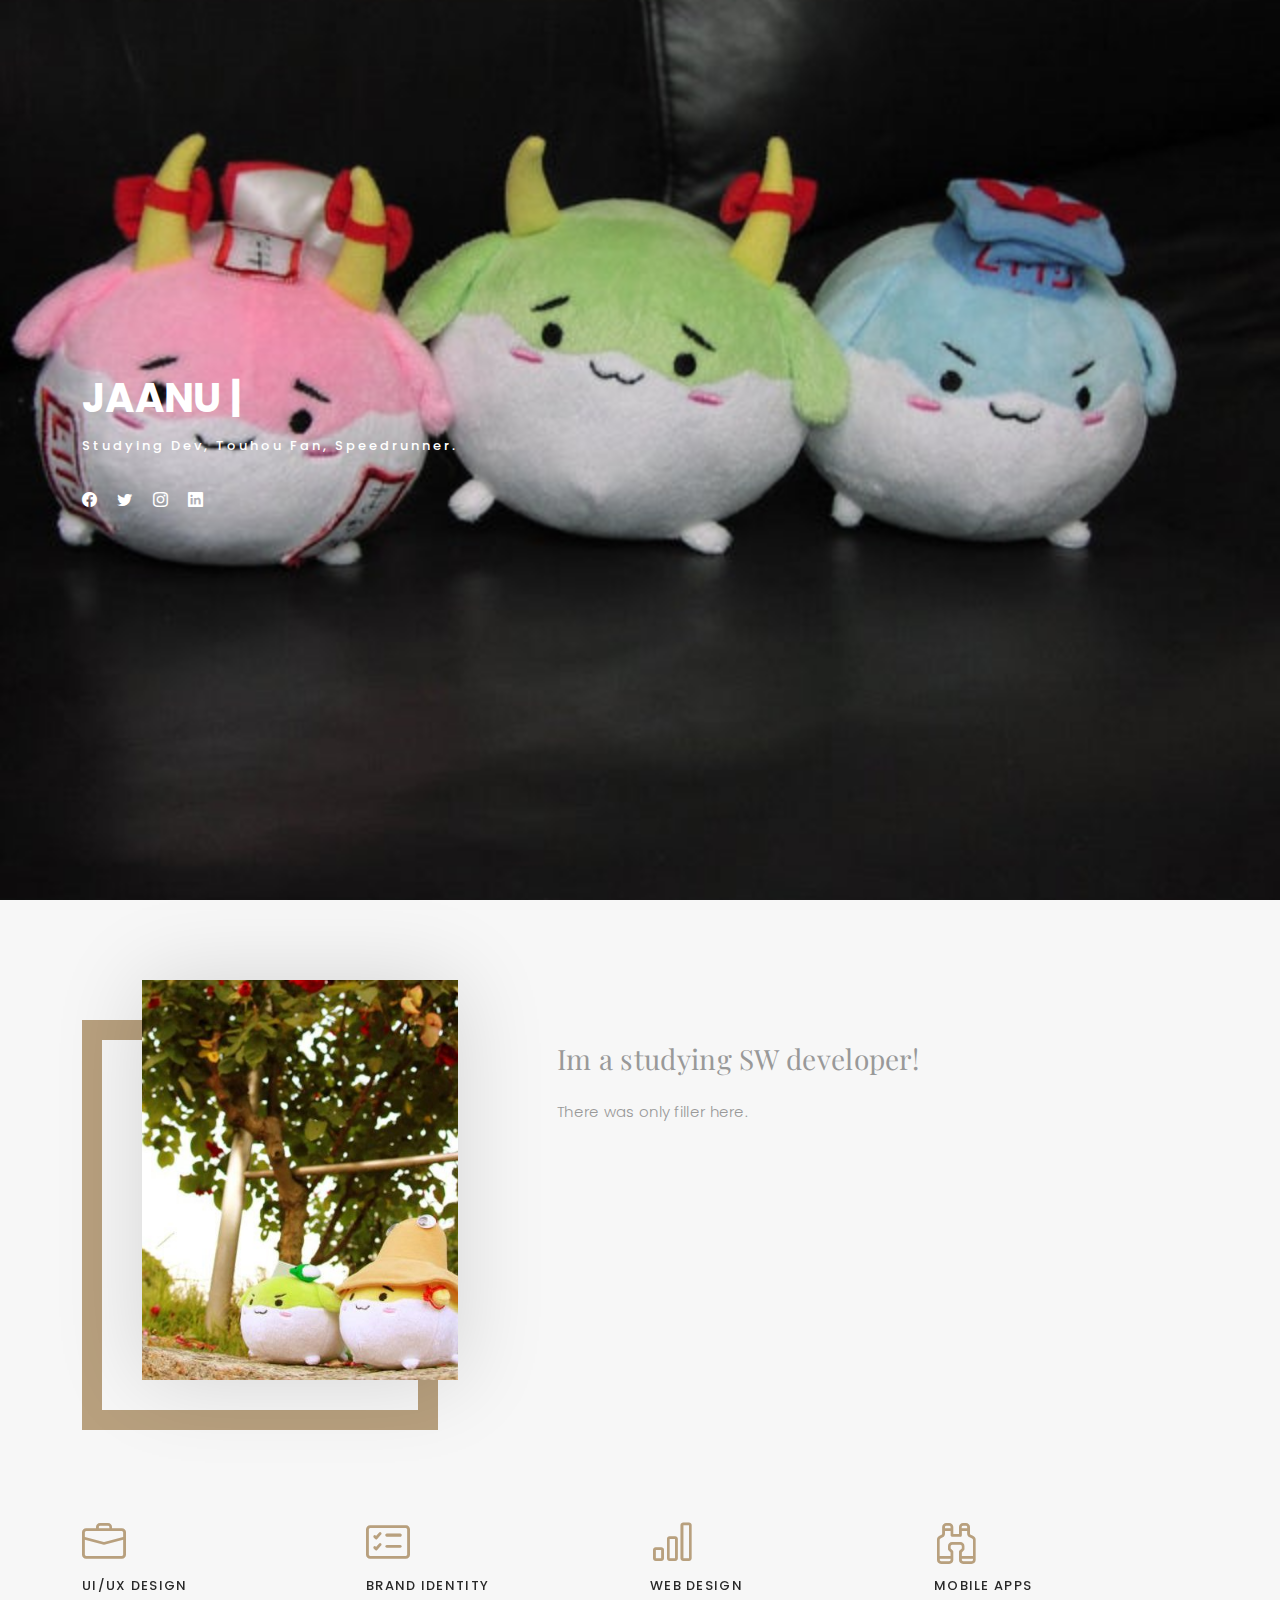
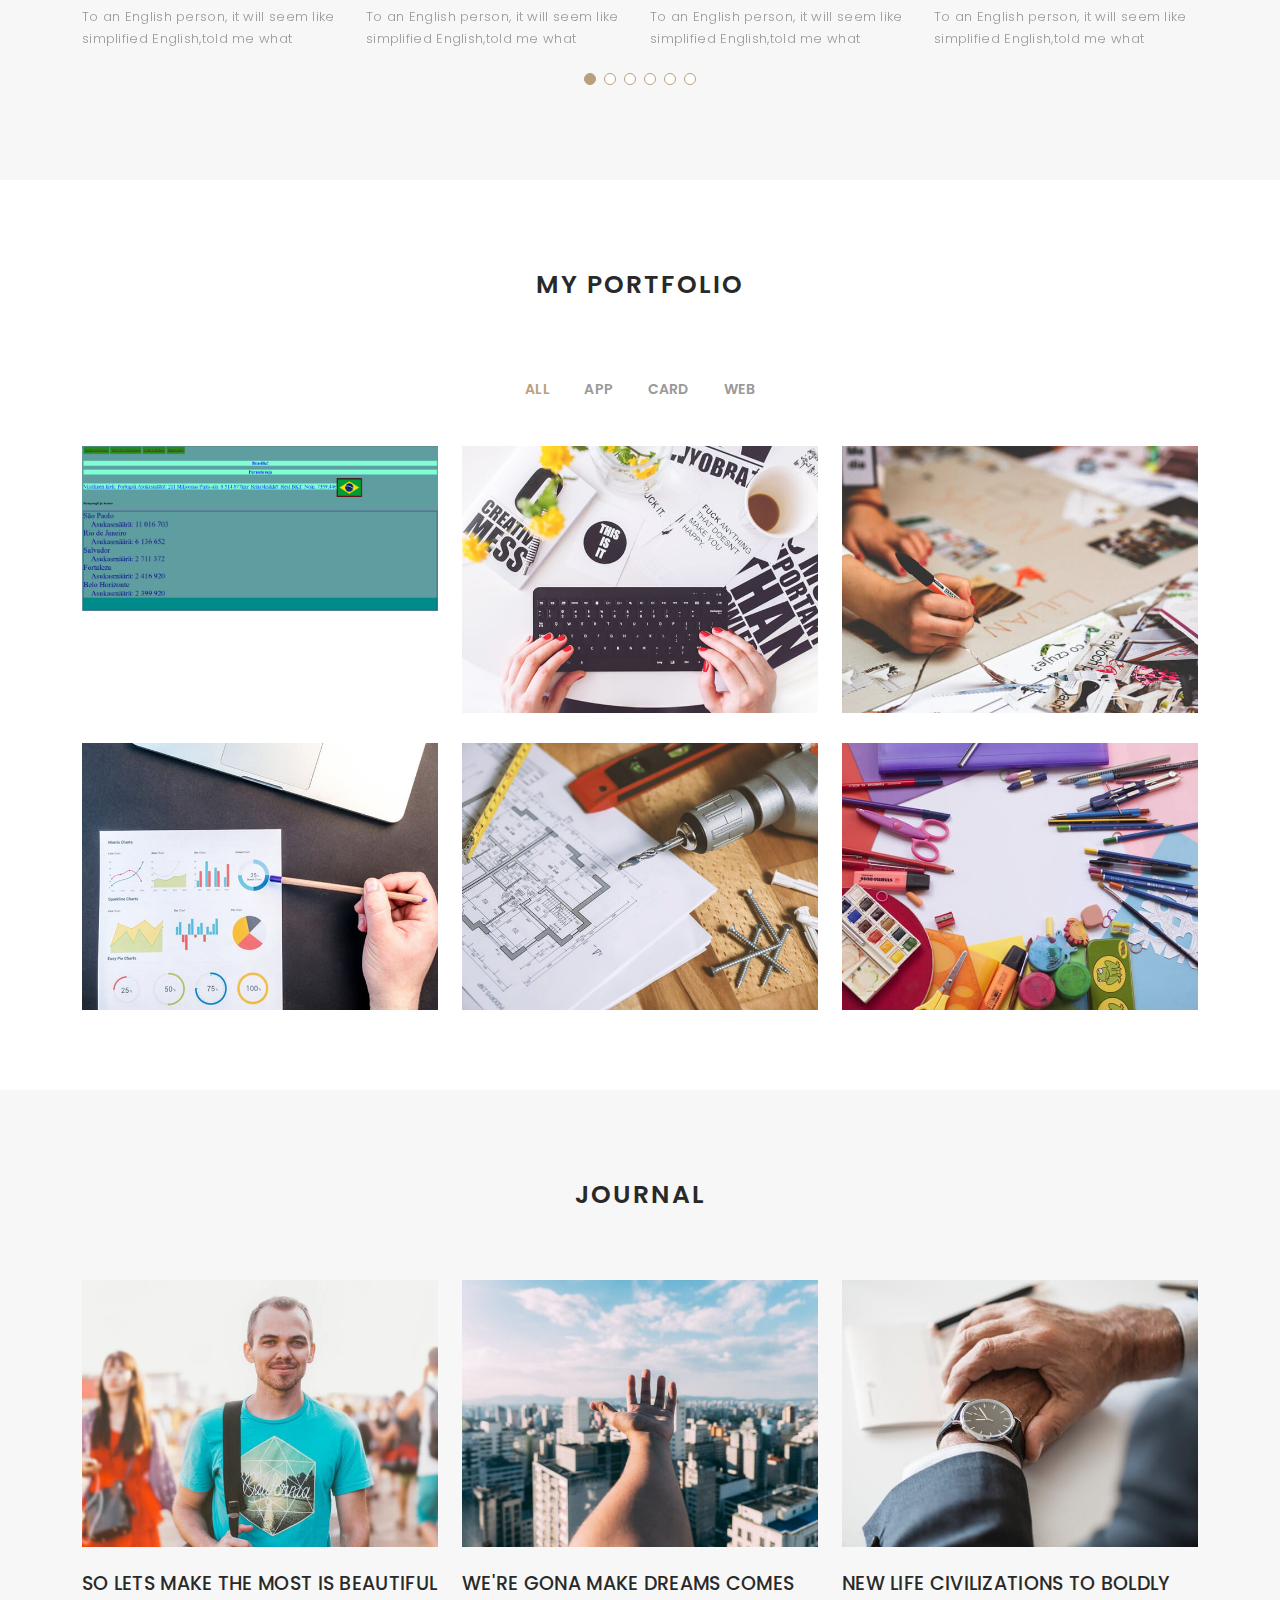
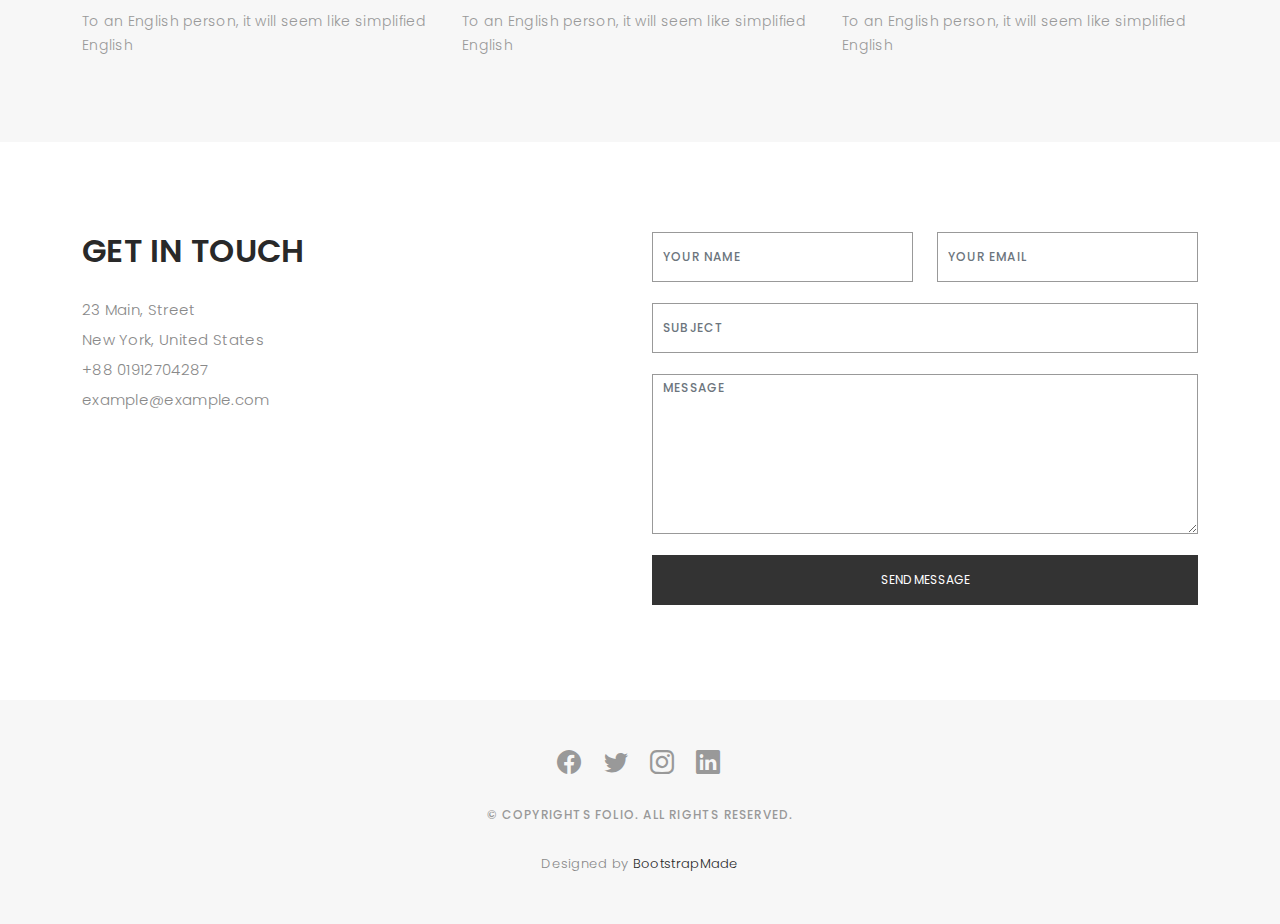
==== commit 6412e493: "bhjghh" ====
--- a/index.html
+++ b/index.html
@@ -209,20 +209,20 @@
         <div class="row portfolio-container">
 
           <div class="col-lg-4 col-md-6 portfolio-item filter-app">
-            <img src="assets/img/portfolio/portfolio-1.jpg" class="img-fluid" alt="">
-            <div class="portfolio-info">
-              <h4>App 1</h4>
-              <p>App</p>
-              <a href="assets/img/portfolio/portfolio-1.jpg" data-gallery="portfolioGallery" class="portfolio-lightbox preview-link" title="App 1"><i class="bx bx-plus"></i></a>
-              <a href="portfolio-details.html" class="details-link" title="More Details"><i class="bx bx-link"></i></a>
+            <img src="assets/img/portfolio/brazil.PNG" class="img-fluid" alt="">
+            <div class="portfolio-info">
+              <h4>Maa</h4>
+              <p>Maa tehtävä</p>
+              <a href="assets/img/portfolio/brazil.PNG" data-gallery="portfolioGallery" class="portfolio-lightbox preview-link" title="App 1"><i class="bx bx-plus"></i></a>
+              <a href="maa/hraj4_villejaanu.html" class="details-link" title="More Details"><i class="bx bx-link"></i></a>
             </div>
           </div>
 
           <div class="col-lg-4 col-md-6 portfolio-item filter-web">
             <img src="assets/img/portfolio/portfolio-2.jpg" class="img-fluid" alt="">
             <div class="portfolio-info">
-              <h4>Web 3</h4>
-              <p>Web</p>
+              <h4>Ravintola</h4>
+              <p>Ravintola tehtävä</p>
               <a href="assets/img/portfolio/portfolio-2.jpg" data-gallery="portfolioGallery" class="portfolio-lightbox preview-link" title="Web 3"><i class="bx bx-plus"></i></a>
               <a href="portfolio-details.html" class="details-link" title="More Details"><i class="bx bx-link"></i></a>
             </div>
@@ -231,8 +231,8 @@
           <div class="col-lg-4 col-md-6 portfolio-item filter-app">
             <img src="assets/img/portfolio/portfolio-3.jpg" class="img-fluid" alt="">
             <div class="portfolio-info">
-              <h4>App 2</h4>
-              <p>App</p>
+              <h4>fytfctfyfvj</h4>
+              <p>jkbhjbgyvjyty</p>
               <a href="assets/img/portfolio/portfolio-3.jpg" data-gallery="portfolioGallery" class="portfolio-lightbox preview-link" title="App 2"><i class="bx bx-plus"></i></a>
               <a href="portfolio-details.html" class="details-link" title="More Details"><i class="bx bx-link"></i></a>
             </div>
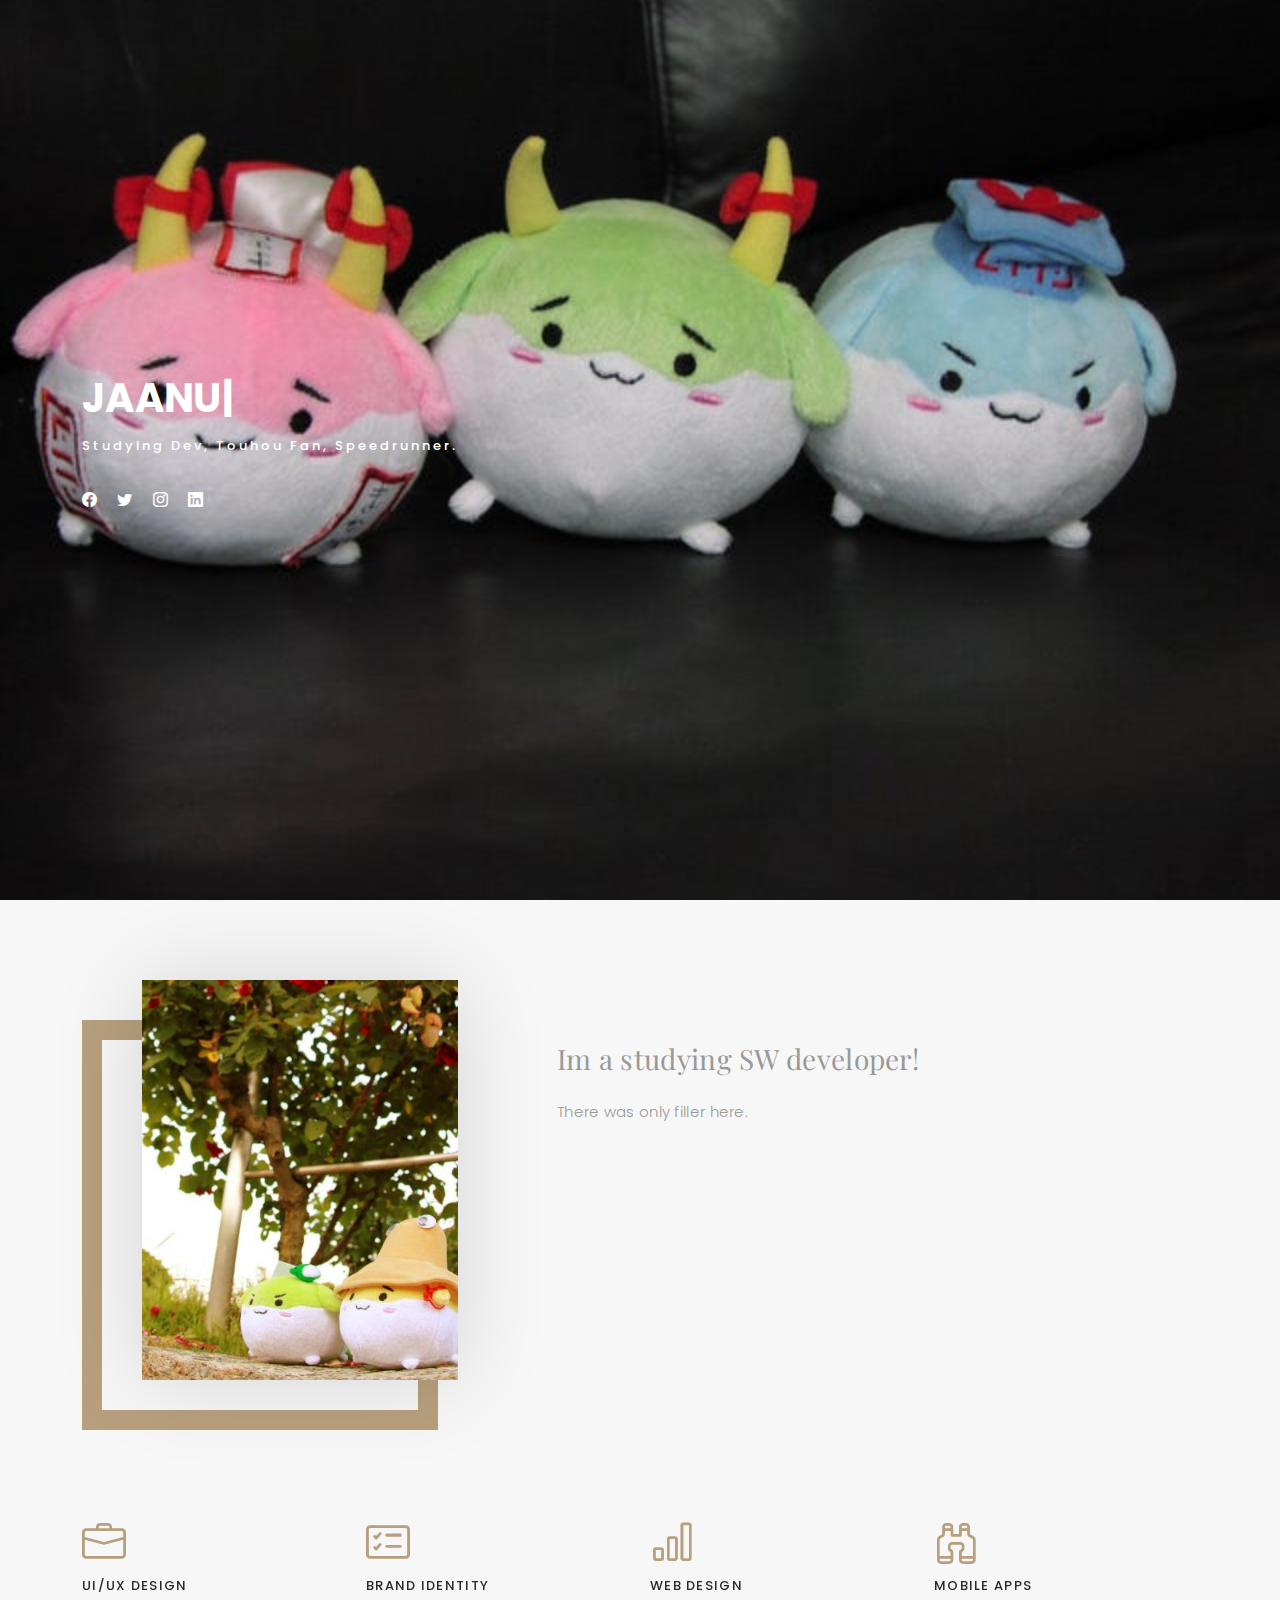
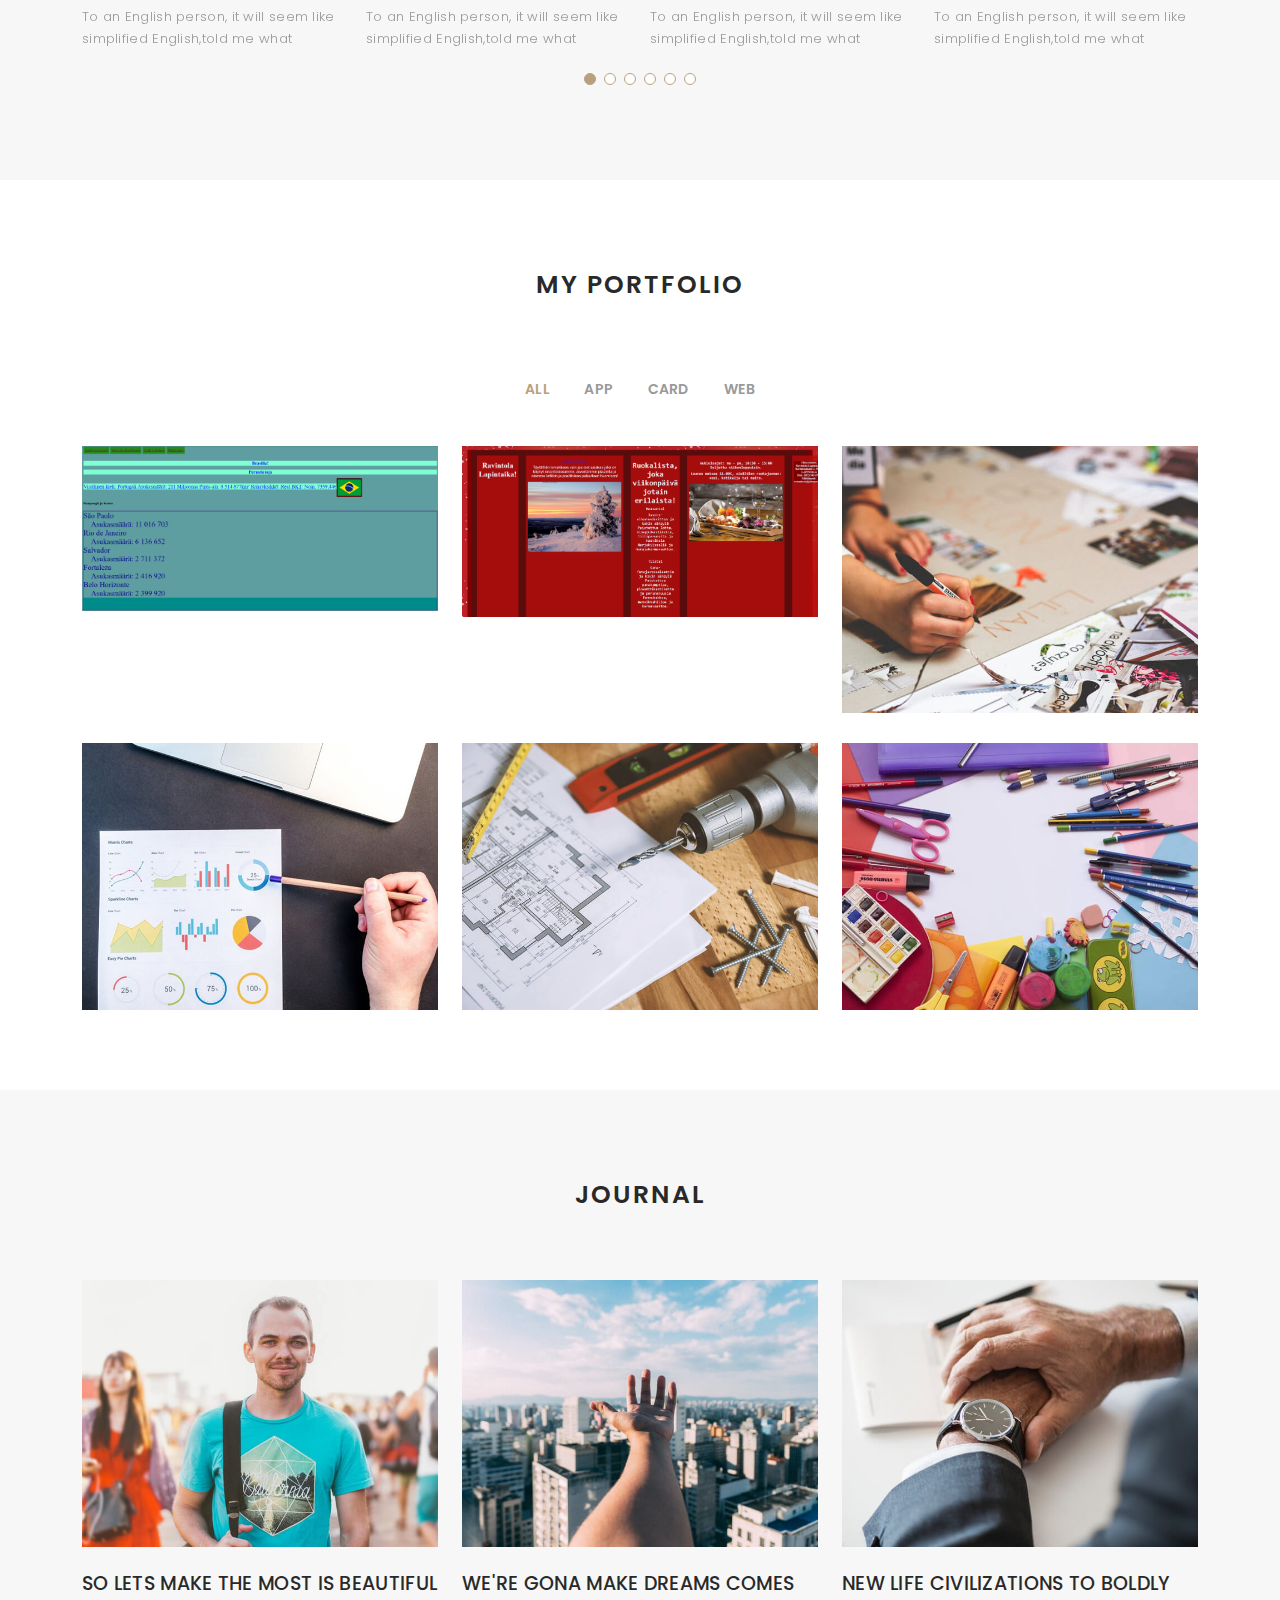
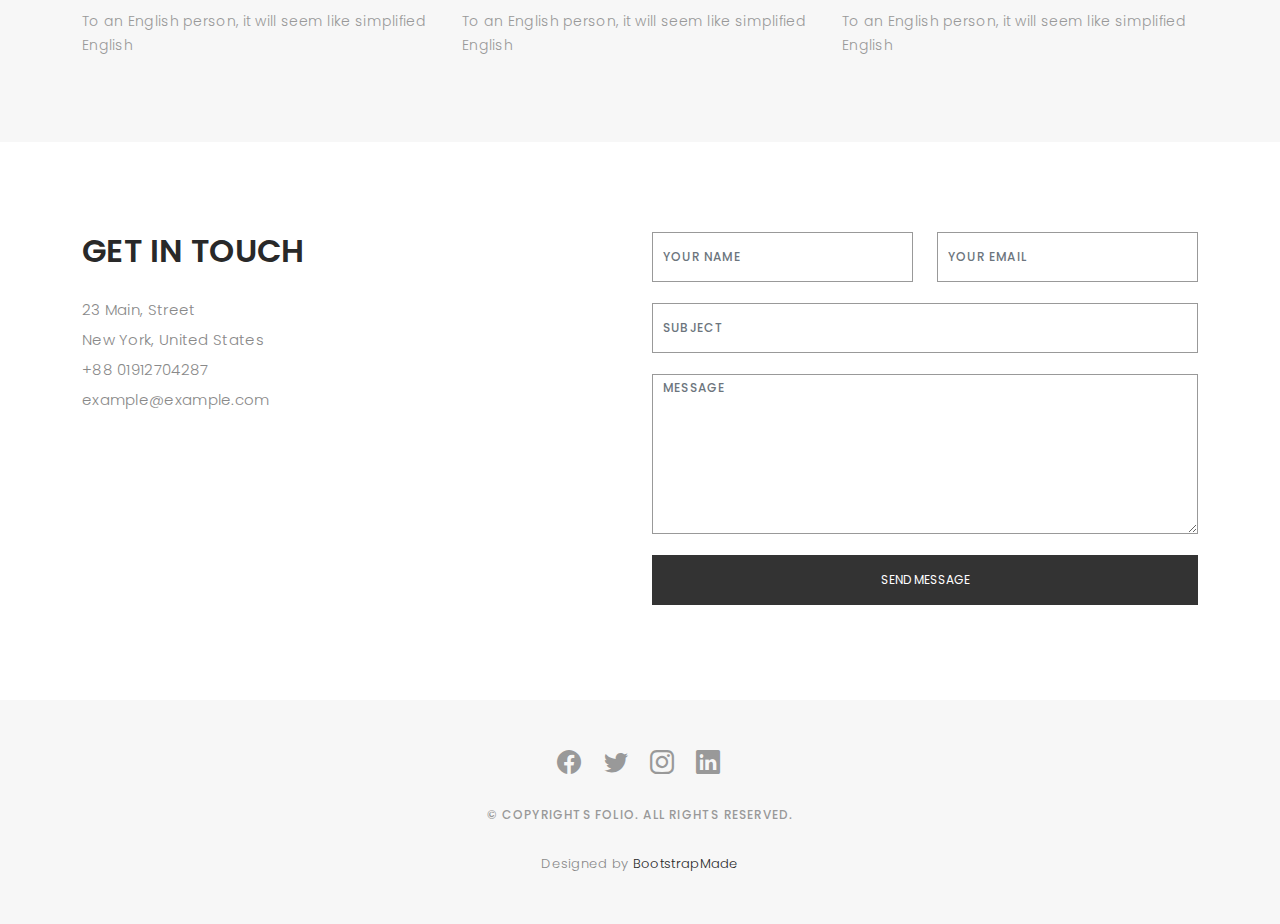
==== commit 6fd9288e: "uugla" ====
--- a/index.html
+++ b/index.html
@@ -219,12 +219,12 @@
           </div>
 
           <div class="col-lg-4 col-md-6 portfolio-item filter-web">
-            <img src="assets/img/portfolio/portfolio-2.jpg" class="img-fluid" alt="">
+            <img src="assets/img/portfolio/ravi.PNG" class="img-fluid" alt="">
             <div class="portfolio-info">
               <h4>Ravintola</h4>
               <p>Ravintola tehtävä</p>
-              <a href="assets/img/portfolio/portfolio-2.jpg" data-gallery="portfolioGallery" class="portfolio-lightbox preview-link" title="Web 3"><i class="bx bx-plus"></i></a>
-              <a href="portfolio-details.html" class="details-link" title="More Details"><i class="bx bx-link"></i></a>
+              <a href="assets/img/portfolio/ravi.PNG" data-gallery="portfolioGallery" class="portfolio-lightbox preview-link" title="Web 3"><i class="bx bx-plus"></i></a>
+              <a href="ravintola/RavintolaLapintaika.html" class="details-link" title="More Details"><i class="bx bx-link"></i></a>
             </div>
           </div>
 
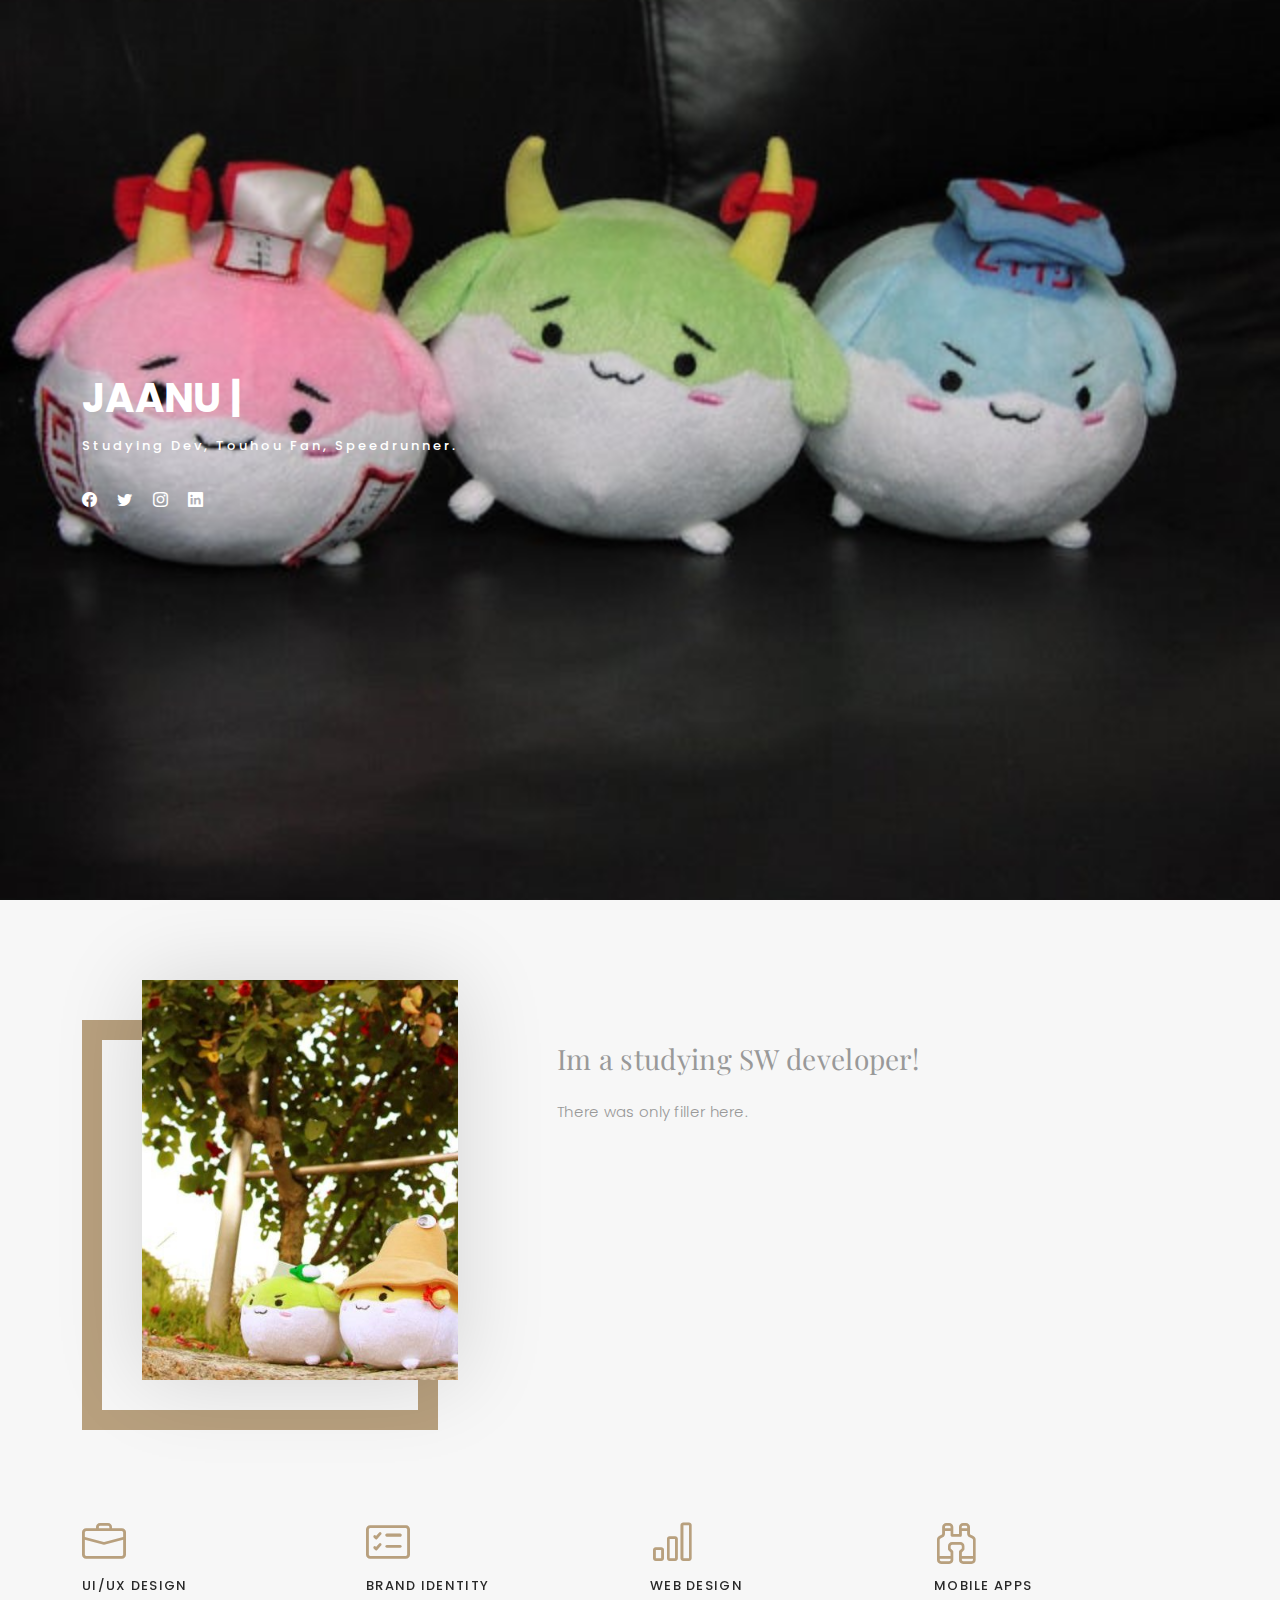
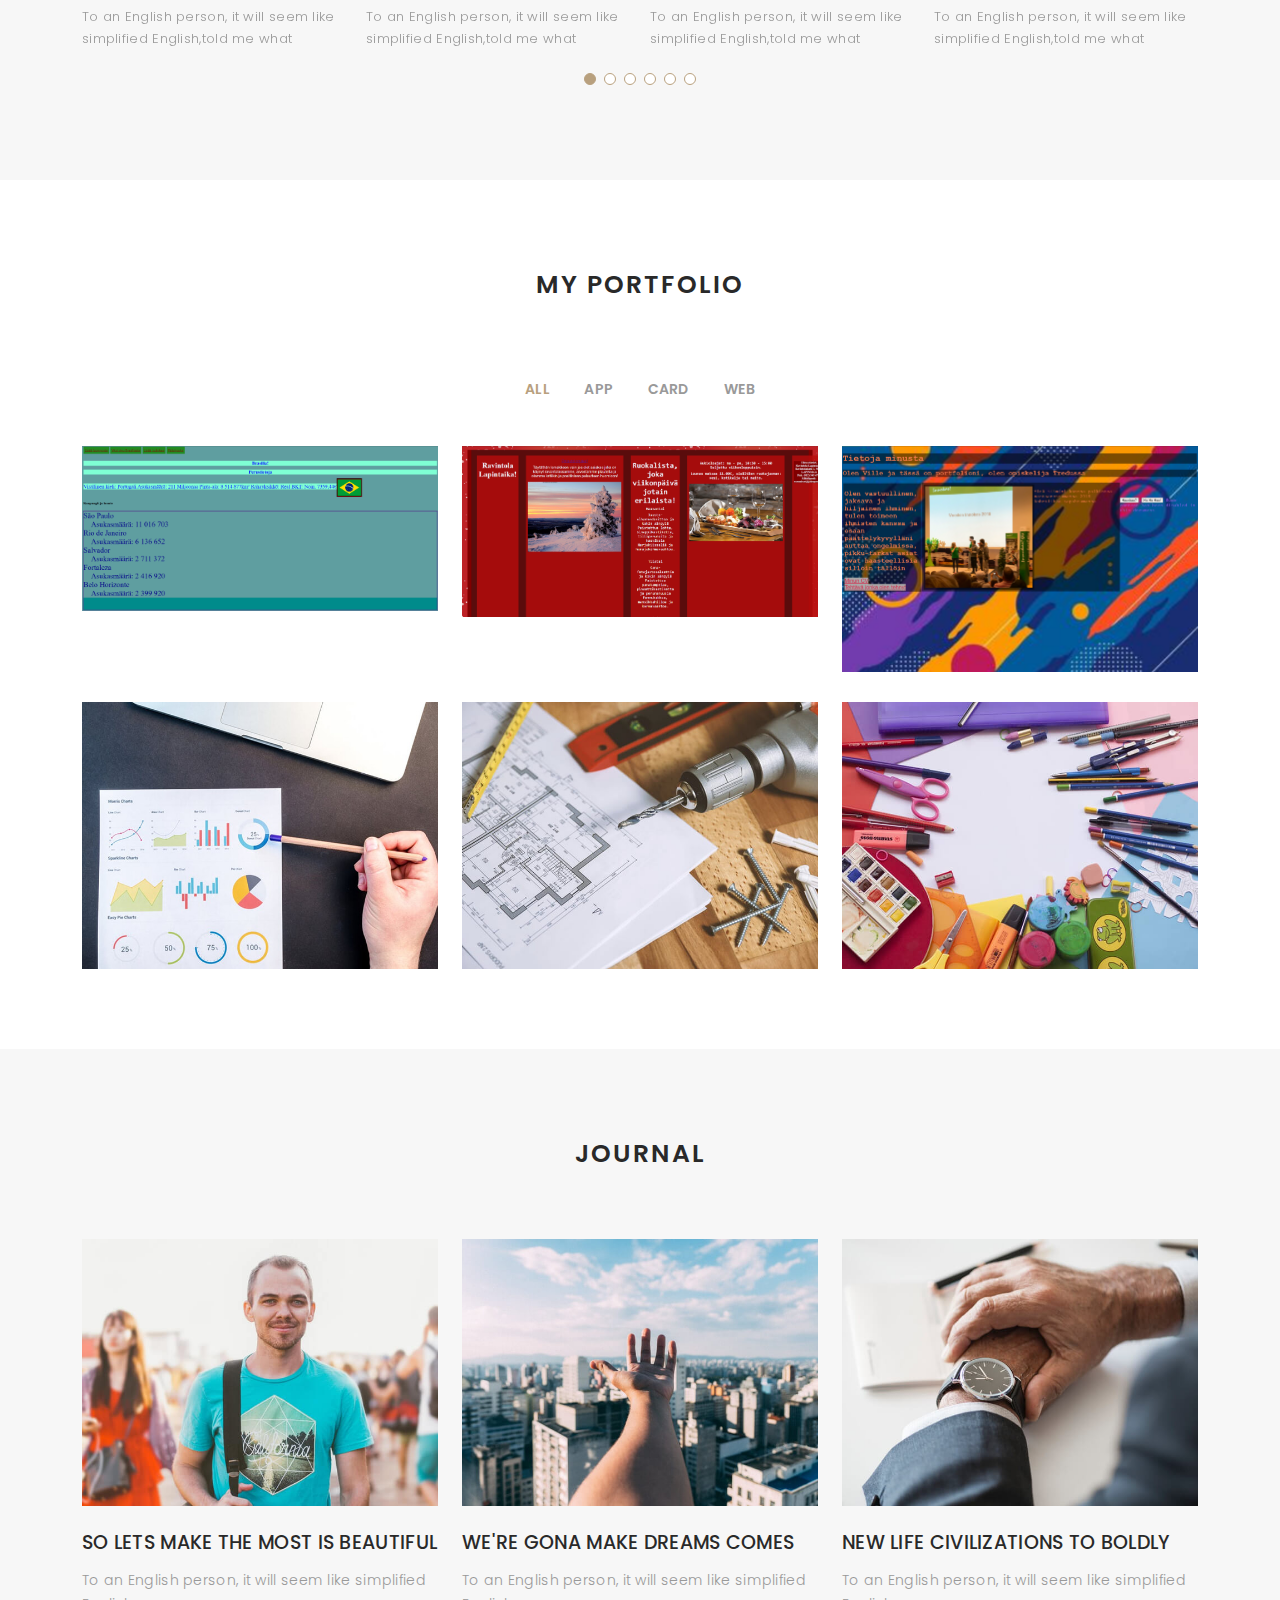
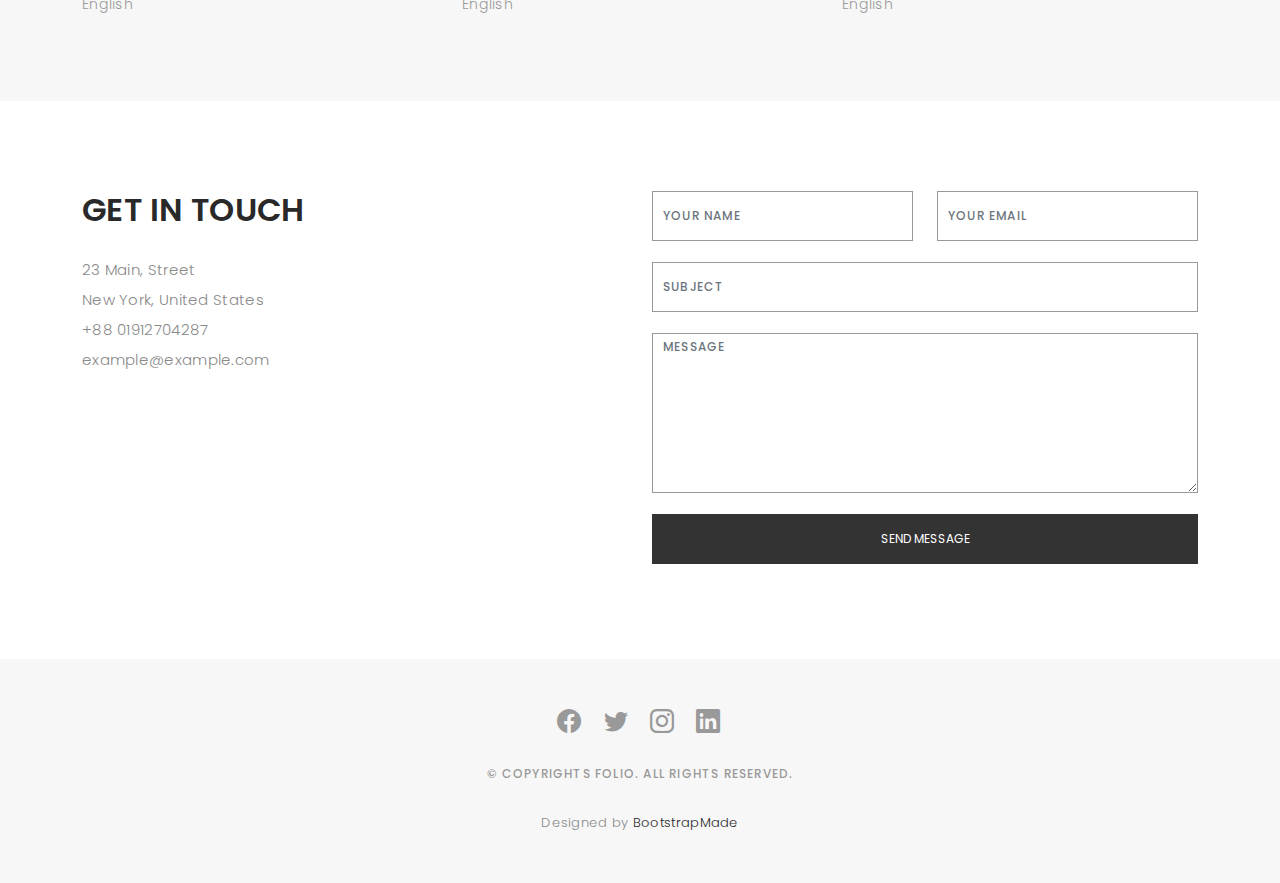
==== commit 2da1413f: "glorb" ====
--- a/index.html
+++ b/index.html
@@ -229,12 +229,12 @@
           </div>
 
           <div class="col-lg-4 col-md-6 portfolio-item filter-app">
-            <img src="assets/img/portfolio/portfolio-3.jpg" class="img-fluid" alt="">
-            <div class="portfolio-info">
-              <h4>fytfctfyfvj</h4>
-              <p>jkbhjbgyvjyty</p>
-              <a href="assets/img/portfolio/portfolio-3.jpg" data-gallery="portfolioGallery" class="portfolio-lightbox preview-link" title="App 2"><i class="bx bx-plus"></i></a>
-              <a href="portfolio-details.html" class="details-link" title="More Details"><i class="bx bx-link"></i></a>
+            <img src="assets/img/portfolio/vanh.PNG" class="img-fluid" alt="">
+            <div class="portfolio-info">
+              <h4>Vanha Html portfolio</h4>
+              <p>ihan laatua</p>
+              <a href="assets/img/portfolio/vanh.PNG" data-gallery="portfolioGallery" class="portfolio-lightbox preview-link" title="App 2"><i class="bx bx-plus"></i></a>
+              <a href="PORTFOLIO/tehtävä1.html" class="details-link" title="More Details"><i class="bx bx-link"></i></a>
             </div>
           </div>
 
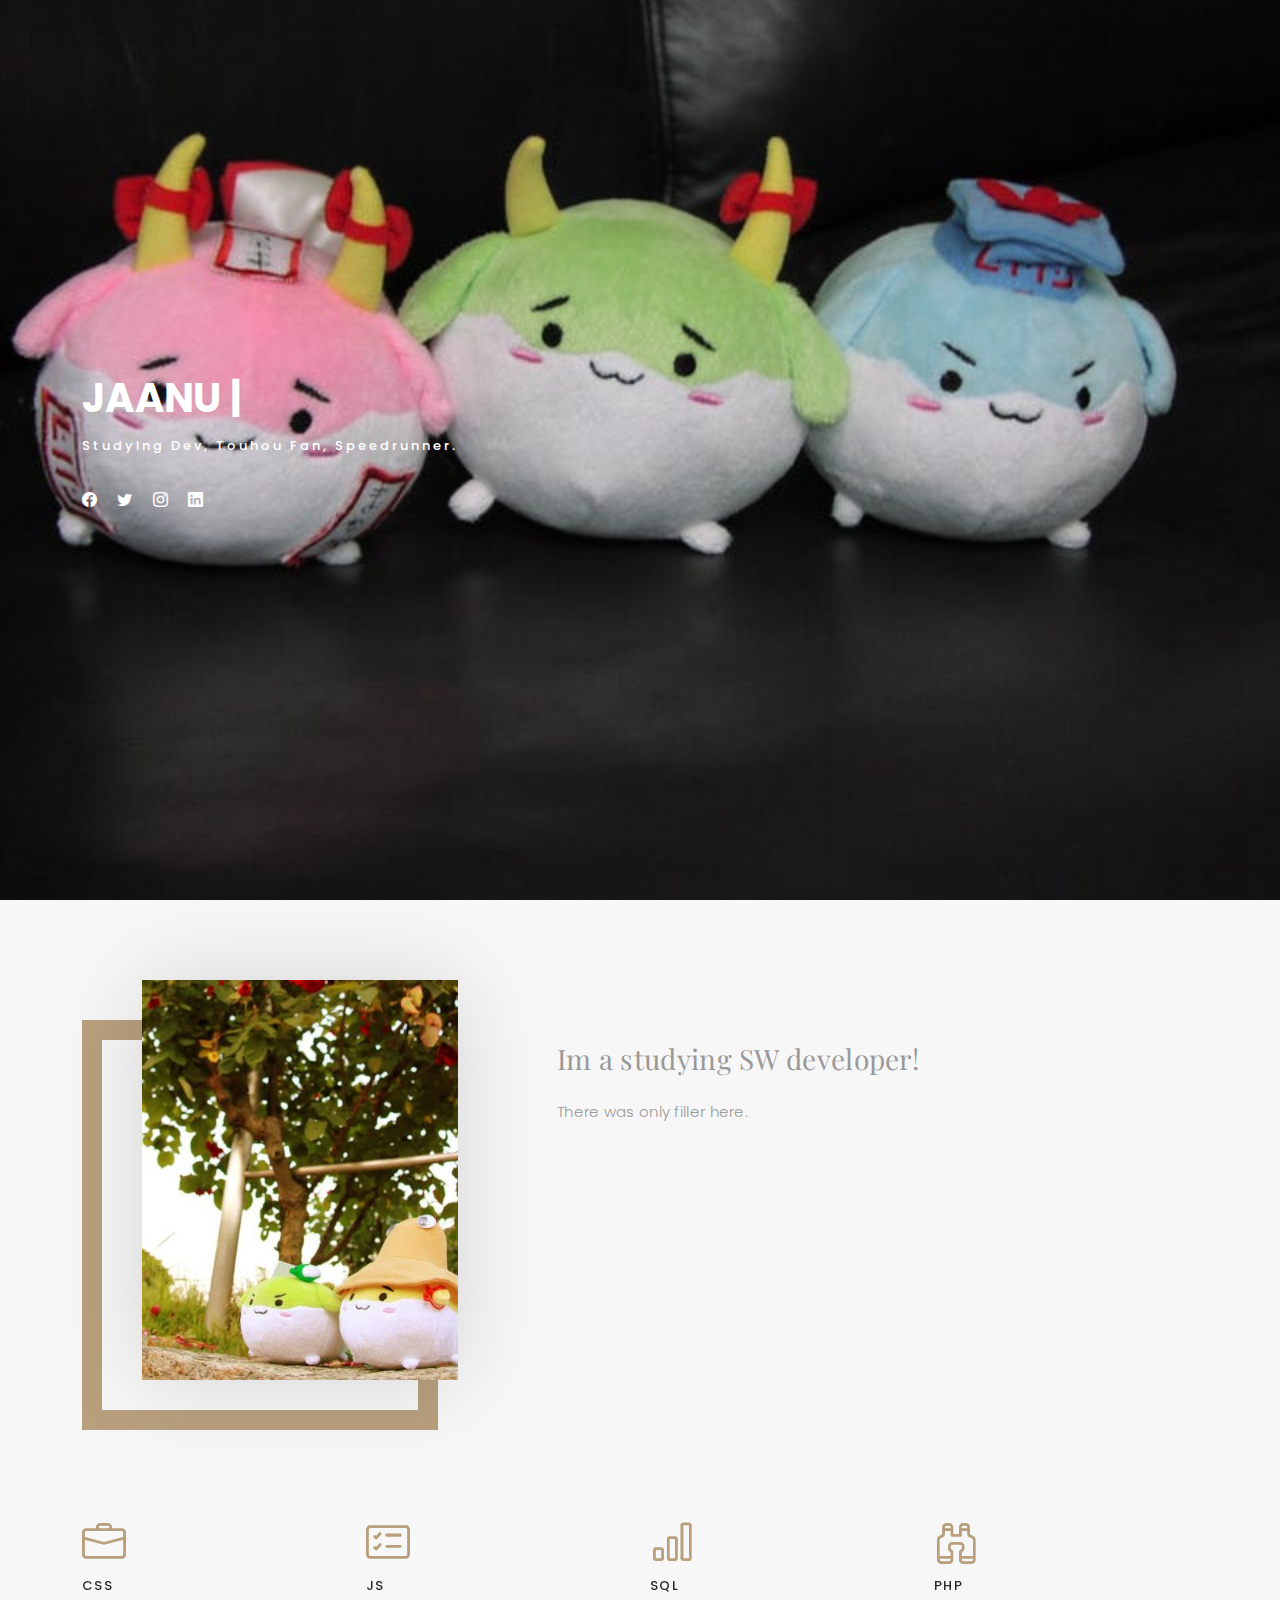
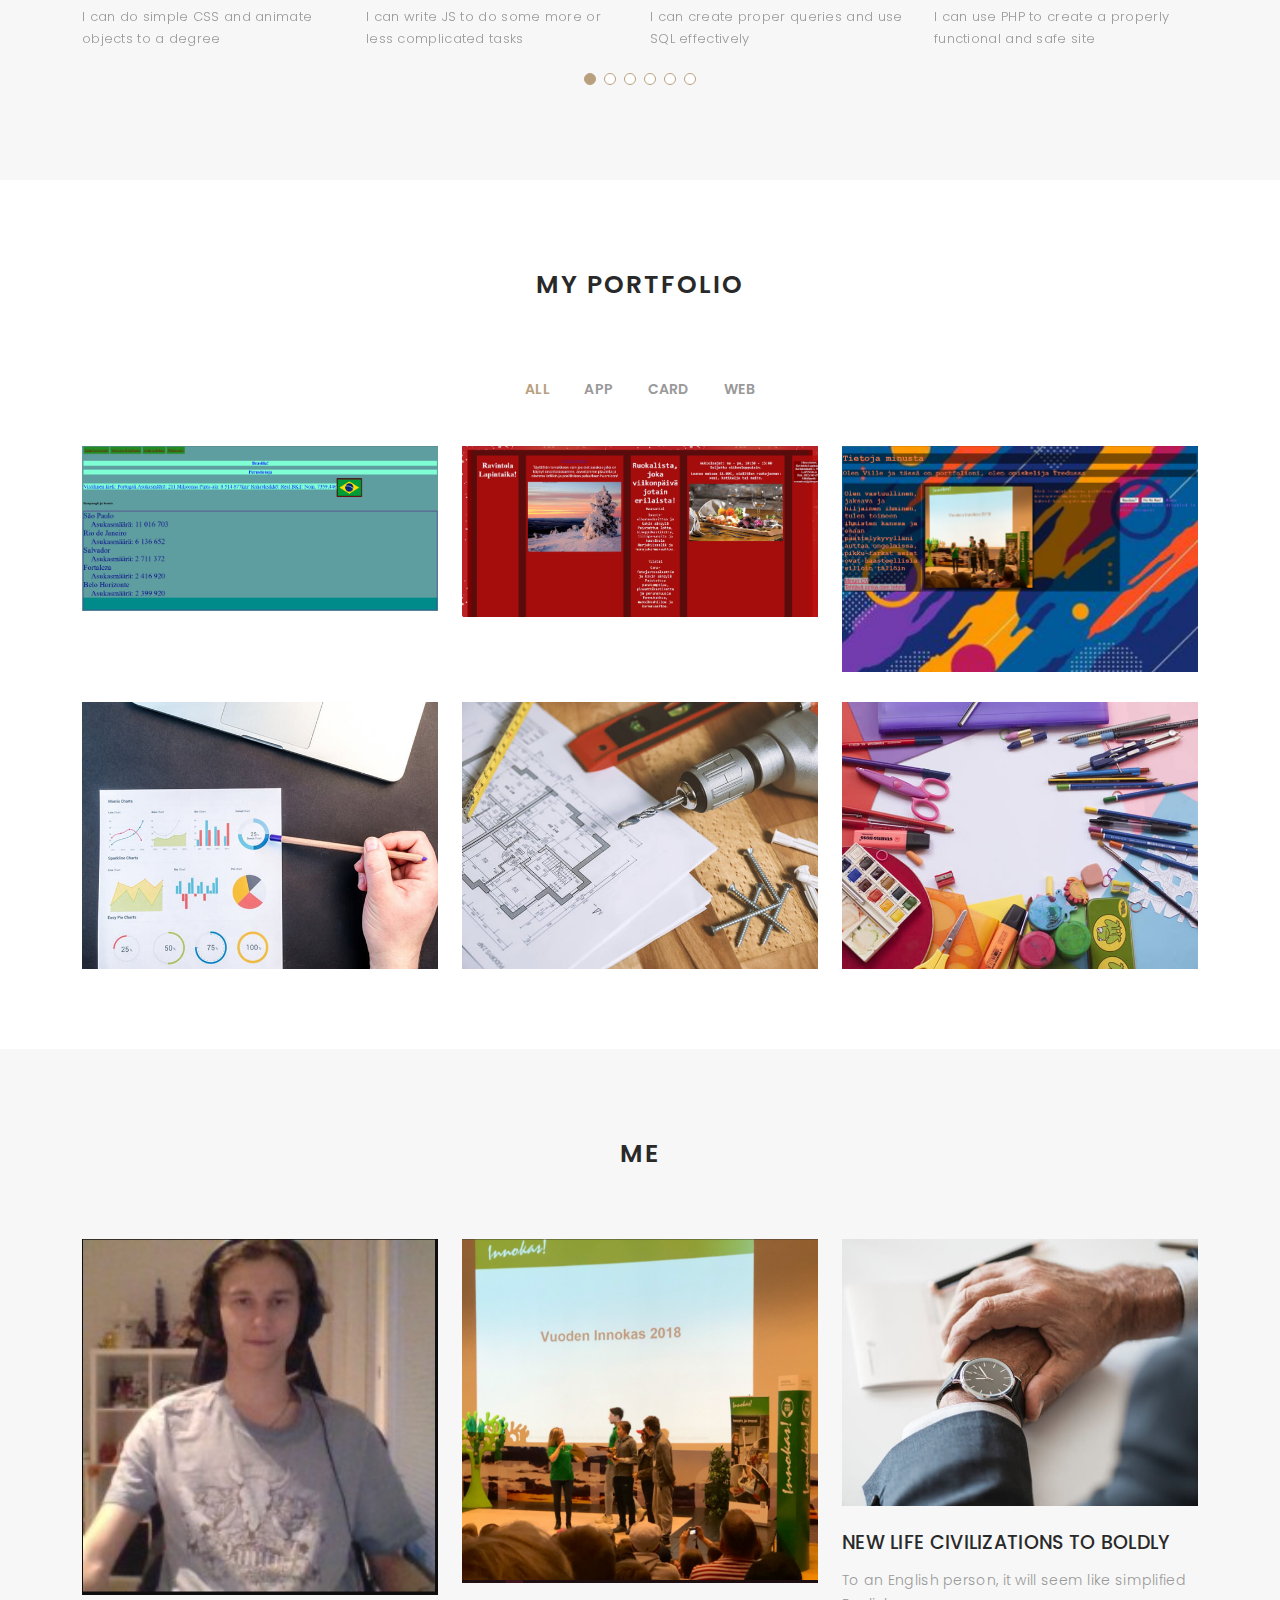
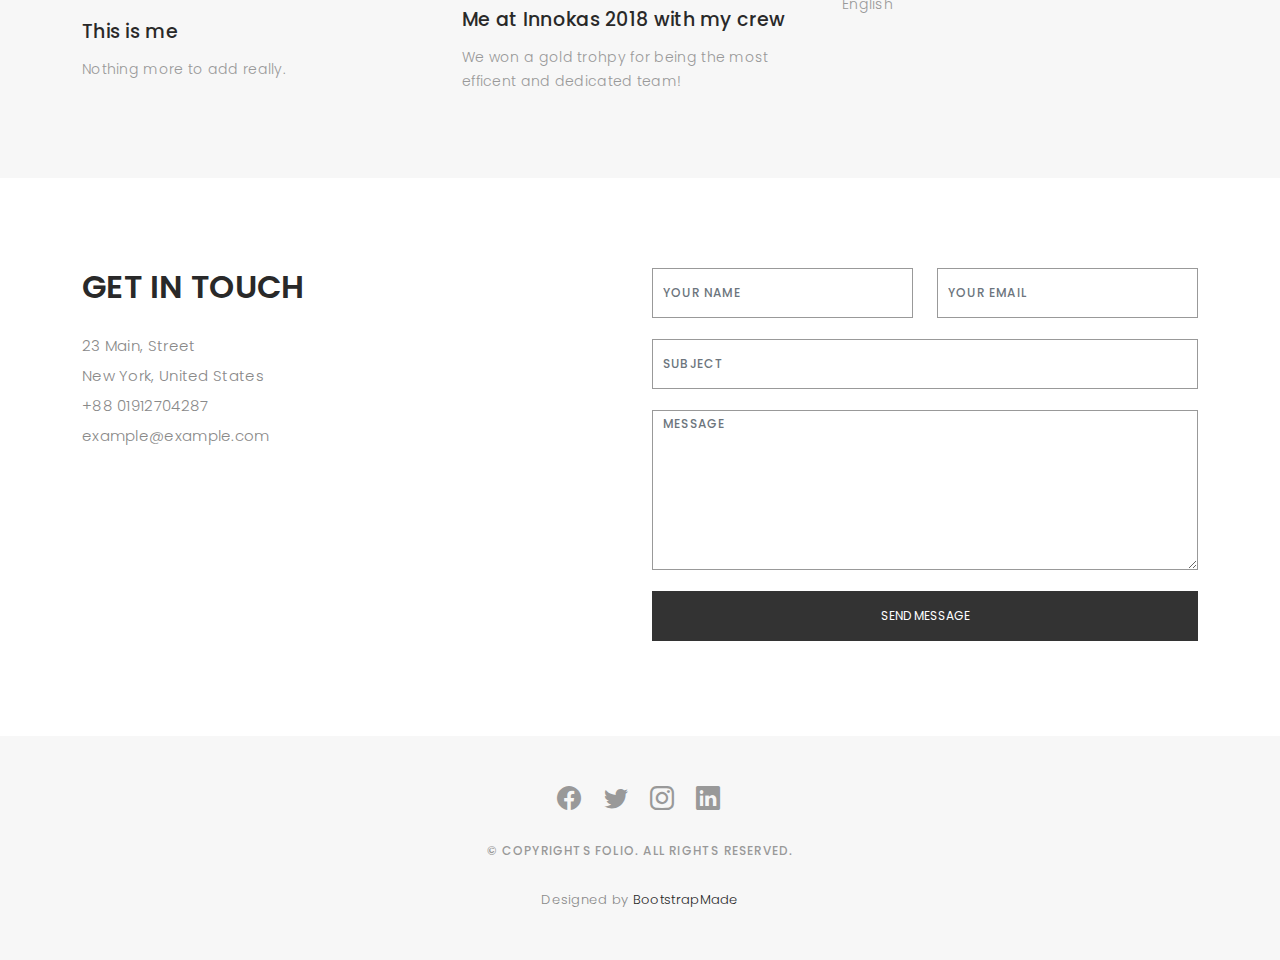
==== commit e95247c4: "afesd" ====
--- a/index.html
+++ b/index.html
@@ -131,48 +131,48 @@
             <div class="swiper-slide">
               <div class="services-block">
                 <i class="bi bi-briefcase"></i>
-                <span>UI/UX DESIGN</span>
-                <p class="separator">To an English person, it will seem like simplified English,told me what </p>
+                <span>CSS</span>
+                <p class="separator">I can do simple CSS and animate objects to a degree</p>
               </div>
             </div><!-- End testimonial item -->
 
             <div class="swiper-slide">
               <div class="services-block">
                 <i class="bi bi-card-checklist"></i>
-                <span>BRAND IDENTITY</span>
-                <p class="separator">To an English person, it will seem like simplified English,told me what </p>
+                <span>JS</span>
+                <p class="separator">I can write JS to do some more or less complicated tasks</p>
               </div>
             </div><!-- End testimonial item -->
 
             <div class="swiper-slide">
               <div class="services-block">
                 <i class="bi bi-bar-chart"></i>
-                <span>WEB DESIGN</span>
-                <p class="separator">To an English person, it will seem like simplified English,told me what </p>
+                <span>SQL</span>
+                <p class="separator">I can create proper queries and use SQL effectively</p>
               </div>
             </div><!-- End testimonial item -->
 
             <div class="swiper-slide">
               <div class="services-block">
                 <i class="bi bi-binoculars"></i>
-                <span>MOBILE APPS</span>
-                <p class="separator">To an English person, it will seem like simplified English,told me what </p>
+                <span>PHP</span>
+                <p class="separator">I can use PHP to create a properly functional and safe site</p>
               </div>
             </div><!-- End testimonial item -->
 
             <div class="swiper-slide">
               <div class="services-block">
                 <i class="bi bi-brightness-high"></i>
-                <span>Analytics</span>
-                <p class="separator">To an English person, it will seem like simplified English,told me what </p>
+                <span>Python</span>
+                <p class="separator">I cant use Python as of yet</p>
               </div>
             </div><!-- End testimonial item -->
 
             <div class="swiper-slide">
               <div class="services-block">
                 <i class="bi bi-calendar4-week"></i>
-                <span>PHOTOGRAPHY</span>
-                <p class="separator">To an English person, it will seem like simplified English,told me what </p>
+                <span>HTML</span>
+                <p class="separator">Of course HTML is simple and such i can create sites using it</p>
               </div>
             </div><!-- End testimonial item -->
 
@@ -279,7 +279,7 @@
 
       <div class="container">
         <div class="section-title text-center">
-          <h2>journal</h2>
+          <h2>Me</h2>
         </div>
       </div>
 
@@ -290,12 +290,12 @@
             <div class="col-lg-4 col-md-6">
               <div class="journal-info">
 
-                <a href="blog-single.html"><img src="assets/img/blog-post-1.jpg" class="img-responsive" alt="img"></a>
+                <a href="blog-single.html"><img src="assets/img/min.PNG" class="img-responsive" alt="img"></a>
 
                 <div class="journal-txt">
 
-                  <h4><a href="blog-single.html">SO LETS MAKE THE MOST IS BEAUTIFUL</a></h4>
-                  <p class="separator">To an English person, it will seem like simplified English
+                  <h4><a href="blog-single.html">This is me</a></h4>
+                  <p class="separator">Nothing more to add really.
                   </p>
 
                 </div>
@@ -306,12 +306,12 @@
             <div class="col-lg-4 col-md-6">
               <div class="journal-info">
 
-                <a href="blog-single.html"><img src="assets/img/blog-post-2.jpg" class="img-responsive" alt="img"></a>
+                <a href="blog-single.html"><img src="assets/img/innokas.PNG" class="img-responsive" alt="img"></a>
 
                 <div class="journal-txt">
 
-                  <h4><a href="blog-single.html">WE'RE GONA MAKE DREAMS COMES</a></h4>
-                  <p class="separator">To an English person, it will seem like simplified English
+                  <h4><a href="blog-single.html">Me at Innokas 2018 with my crew</a></h4>
+                  <p class="separator">We won a gold trohpy for being the most efficent and dedicated team!
                   </p>
 
                 </div>
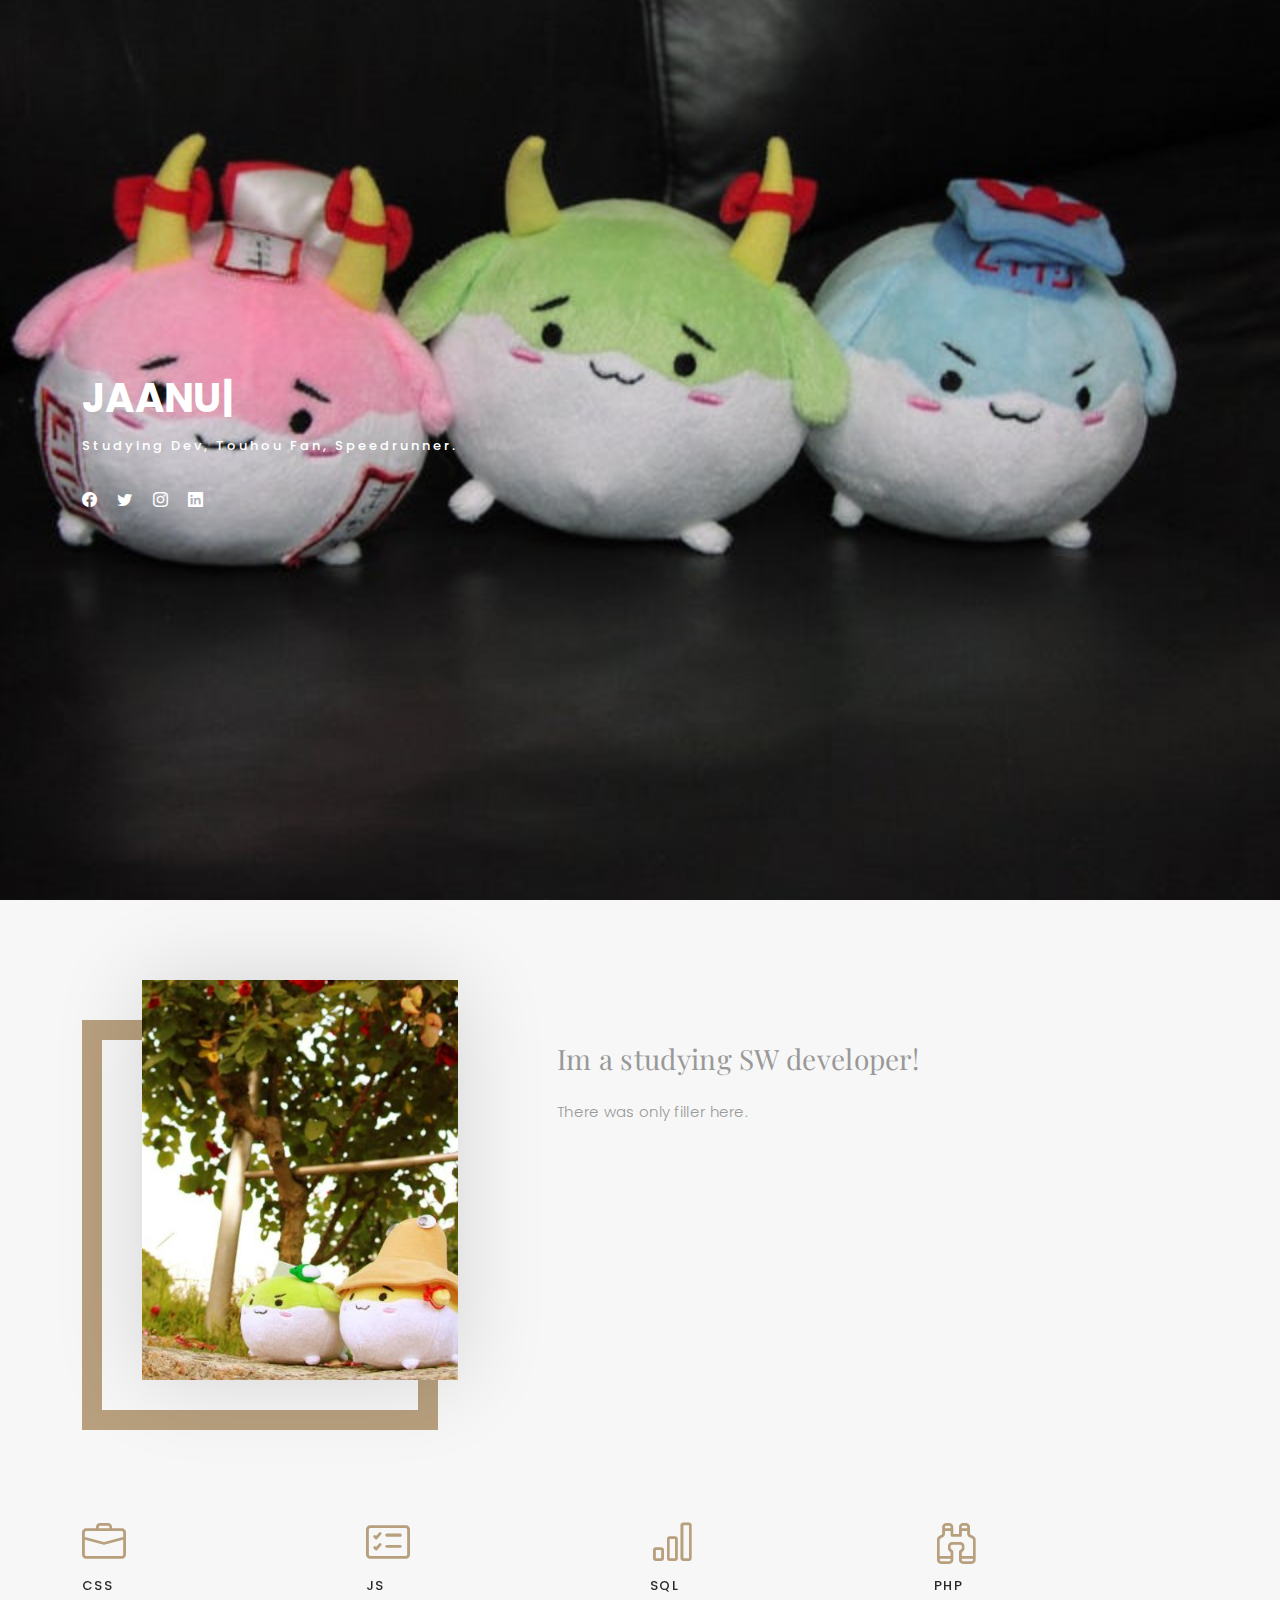
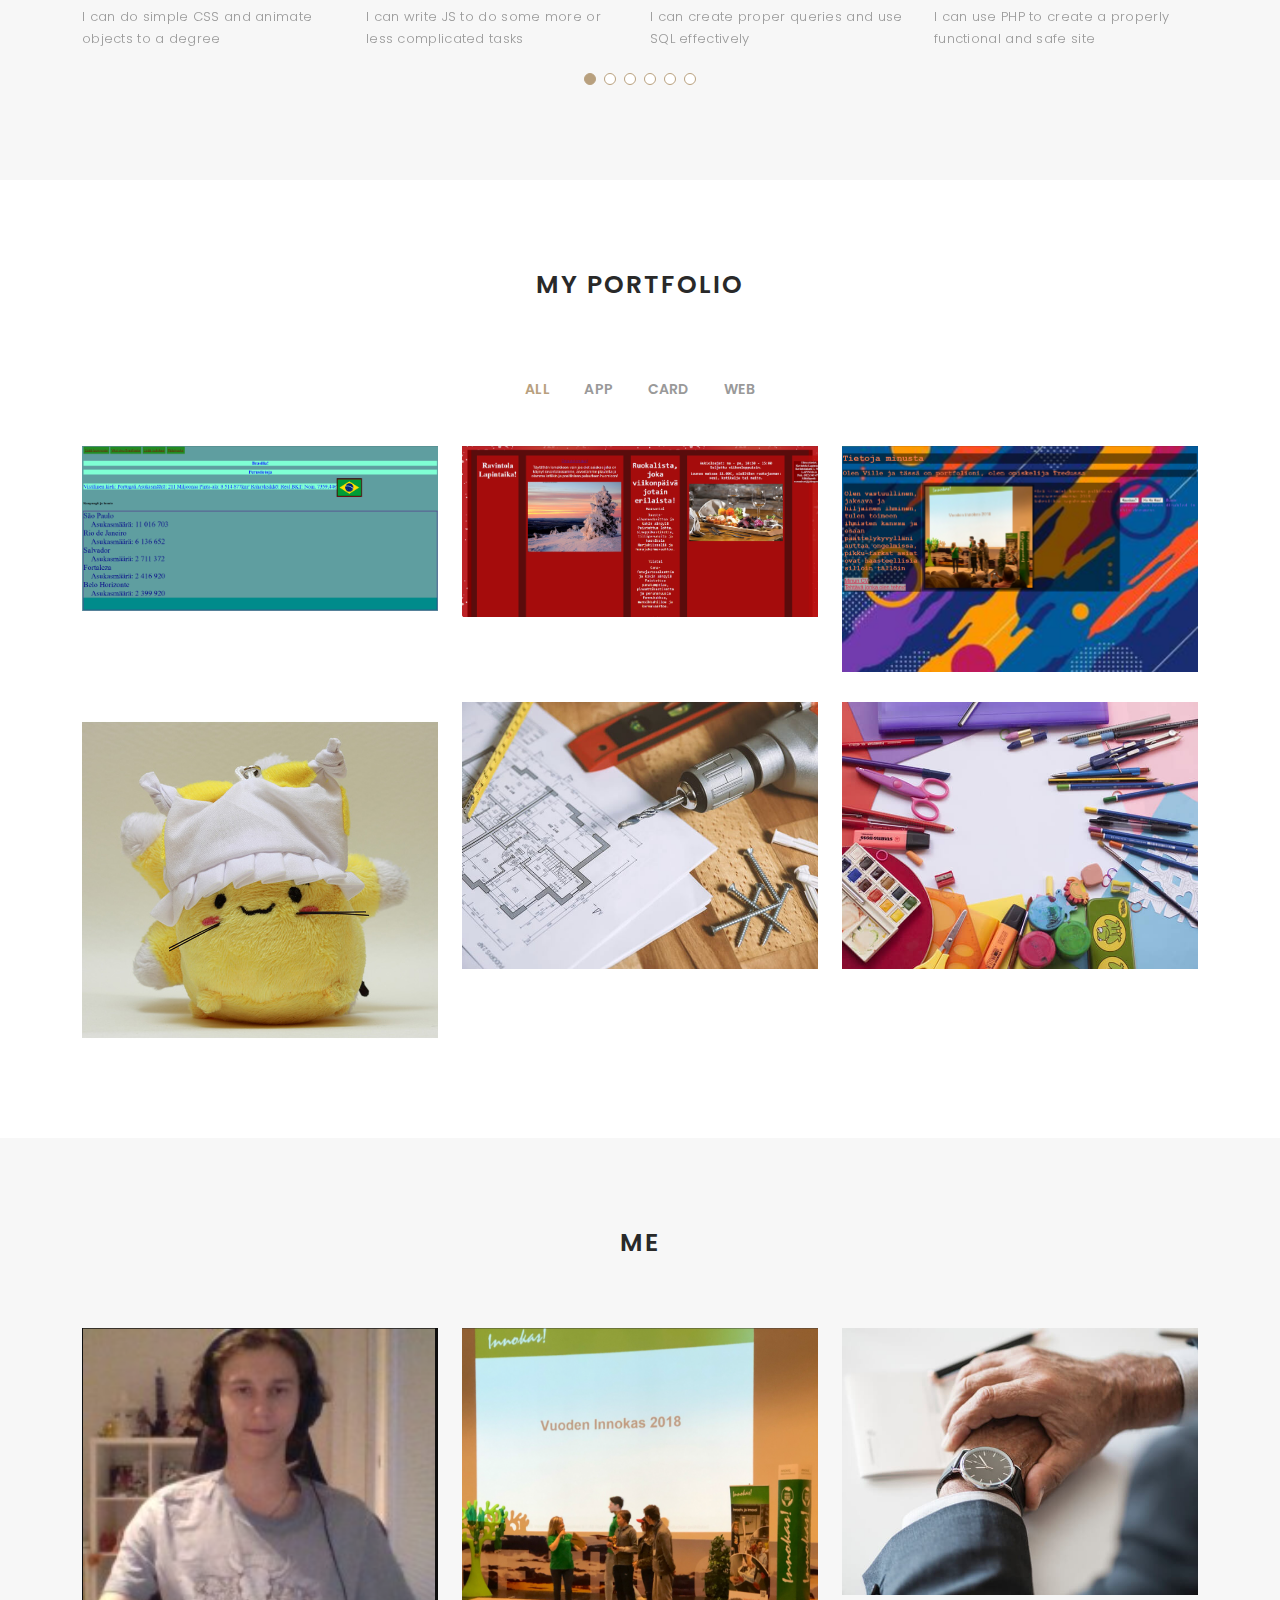
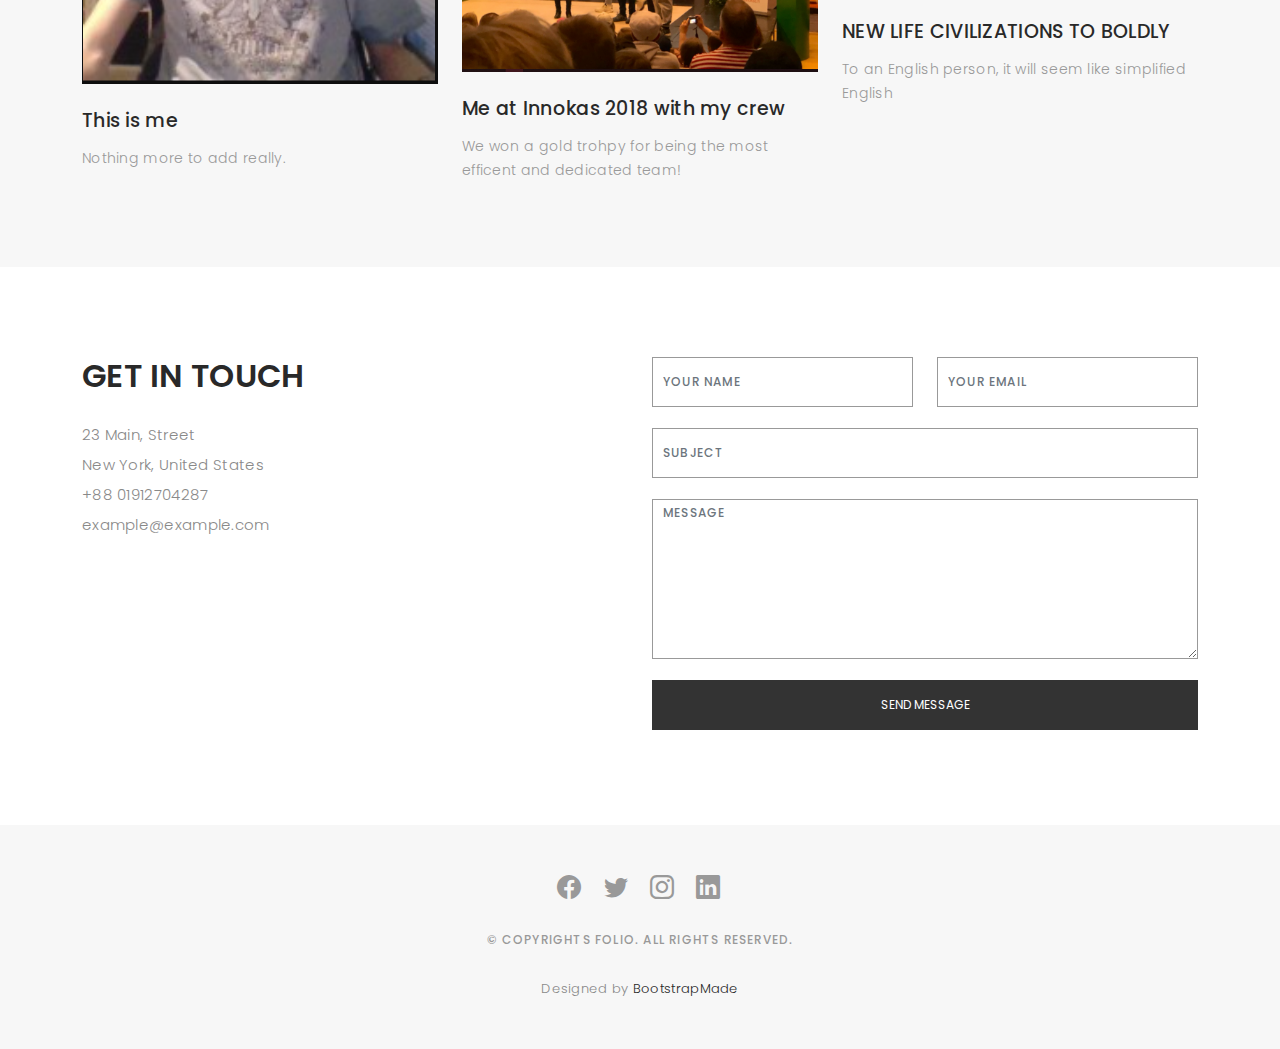
==== commit 1301391f: "dwqdwe" ====
--- a/index.html
+++ b/index.html
@@ -239,12 +239,12 @@
           </div>
 
           <div class="col-lg-4 col-md-6 portfolio-item filter-card">
-            <img src="assets/img/portfolio/portfolio-4.jpg" class="img-fluid" alt="">
-            <div class="portfolio-info">
-              <h4>Card 2</h4>
-              <p>Card</p>
-              <a href="assets/img/portfolio/portfolio-4.jpg" data-gallery="portfolioGallery" class="portfolio-lightbox preview-link" title="Card 2"><i class="bx bx-plus"></i></a>
-              <a href="portfolio-details.html" class="details-link" title="More Details"><i class="bx bx-link"></i></a>
+            <img src="assets/img/rans.jpg" class="img-fluid" alt="">
+            <div class="portfolio-info">
+              <h4>Tapahtuma tehtävä!</h4>
+              <p>Ihan ite nikkaroin</p>
+              <a href="assets/img/rans.jpg" data-gallery="portfolioGallery" class="portfolio-lightbox preview-link" title="Card 2"><i class="bx bx-plus"></i></a>
+              <a href="https://tapahtuma.viljaa21.treok.io/" class="details-link" title="More Details"><i class="bx bx-link"></i></a>
             </div>
           </div>
 
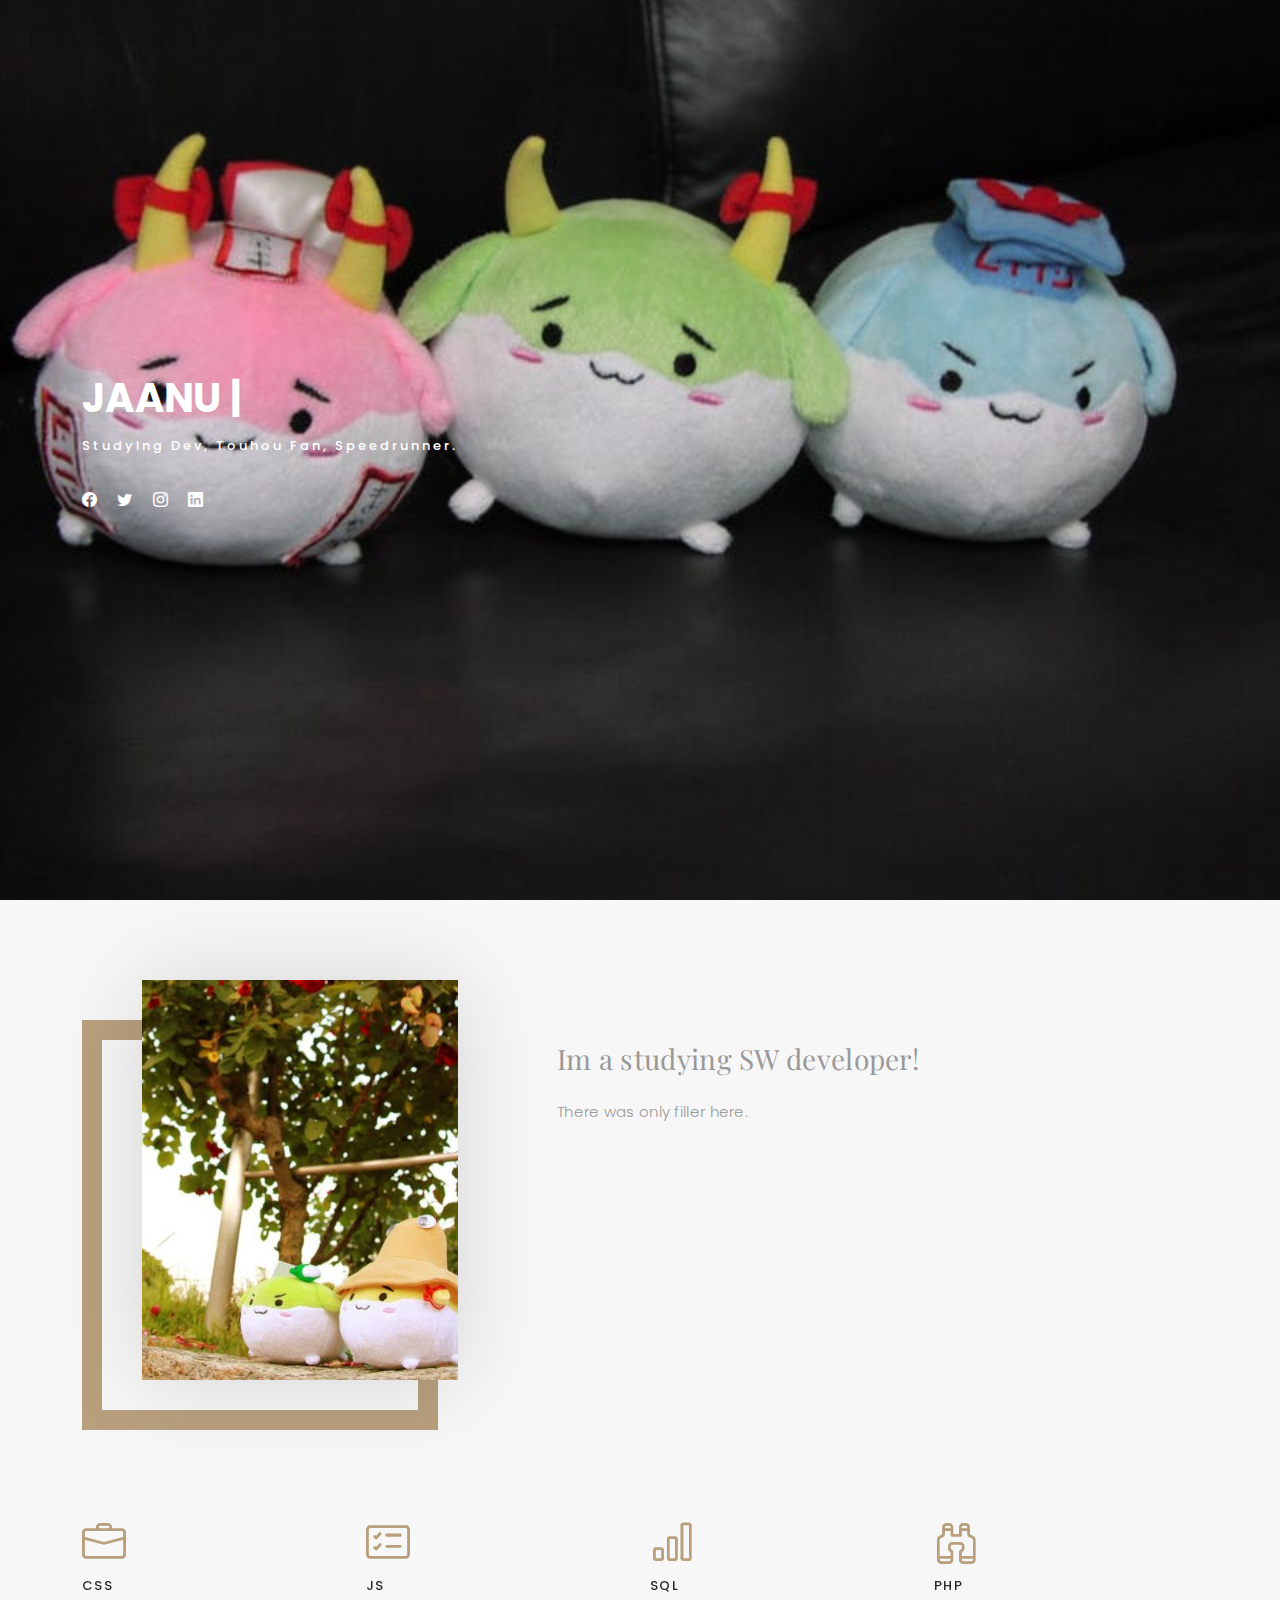
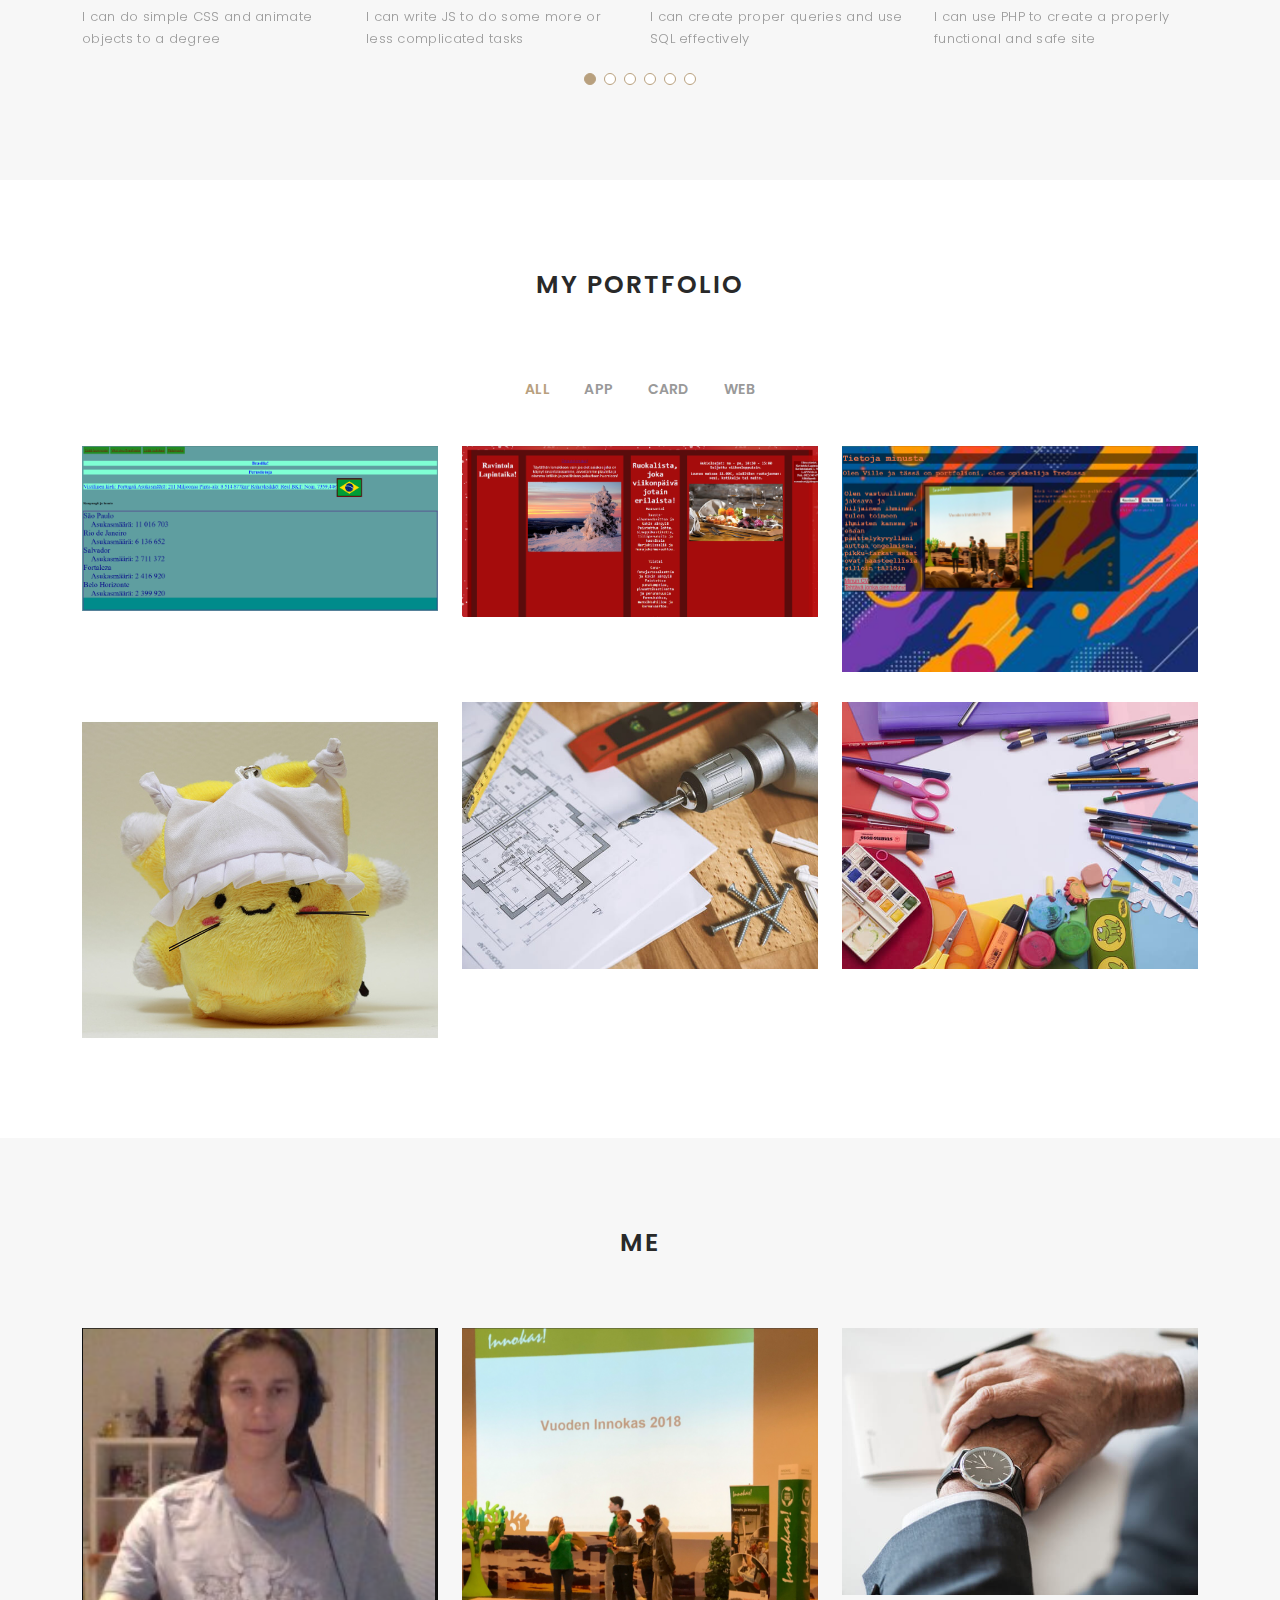
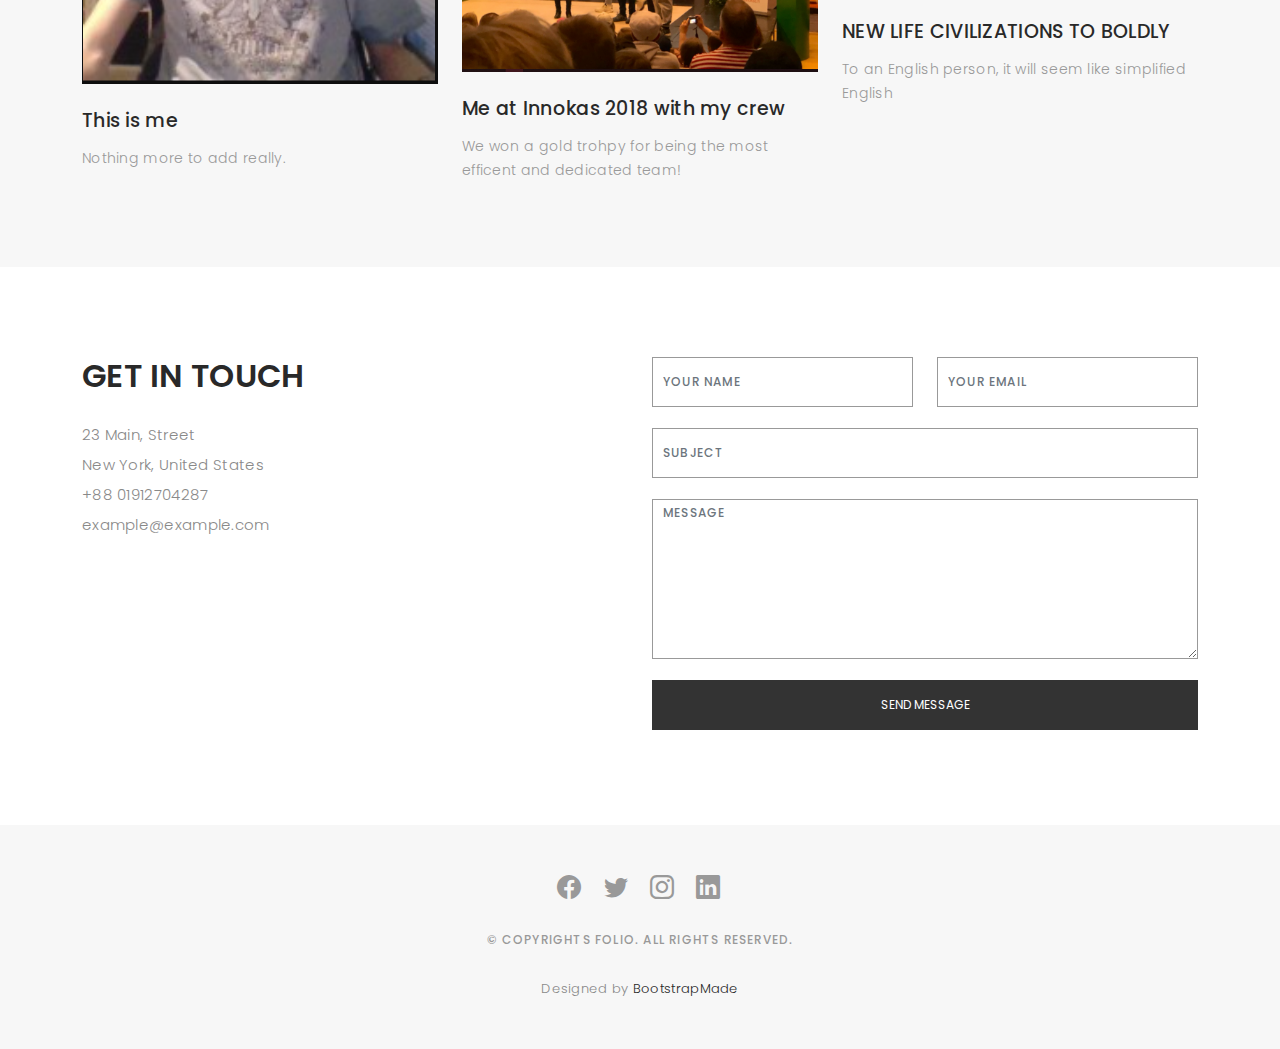
==== commit a8f97cd7: "Update index.html" ====
--- a/index.html
+++ b/index.html
@@ -251,10 +251,10 @@
           <div class="col-lg-4 col-md-6 portfolio-item filter-web">
             <img src="assets/img/portfolio/portfolio-5.jpg" class="img-fluid" alt="">
             <div class="portfolio-info">
-              <h4>Web 2</h4>
+              <h4>Pelit/Uutiset</h4>
               <p>Web</p>
               <a href="assets/img/portfolio/portfolio-5.jpg" data-gallery="portfolioGallery" class="portfolio-lightbox preview-link" title="Web 2"><i class="bx bx-plus"></i></a>
-              <a href="portfolio-details.html" class="details-link" title="More Details"><i class="bx bx-link"></i></a>
+              <a href="http://news.viljaa21.treok.io/" class="details-link" title="More Details"><i class="bx bx-link"></i></a>
             </div>
           </div>
 
@@ -454,4 +454,4 @@
 
 </body>
 
-</html>+</html>
